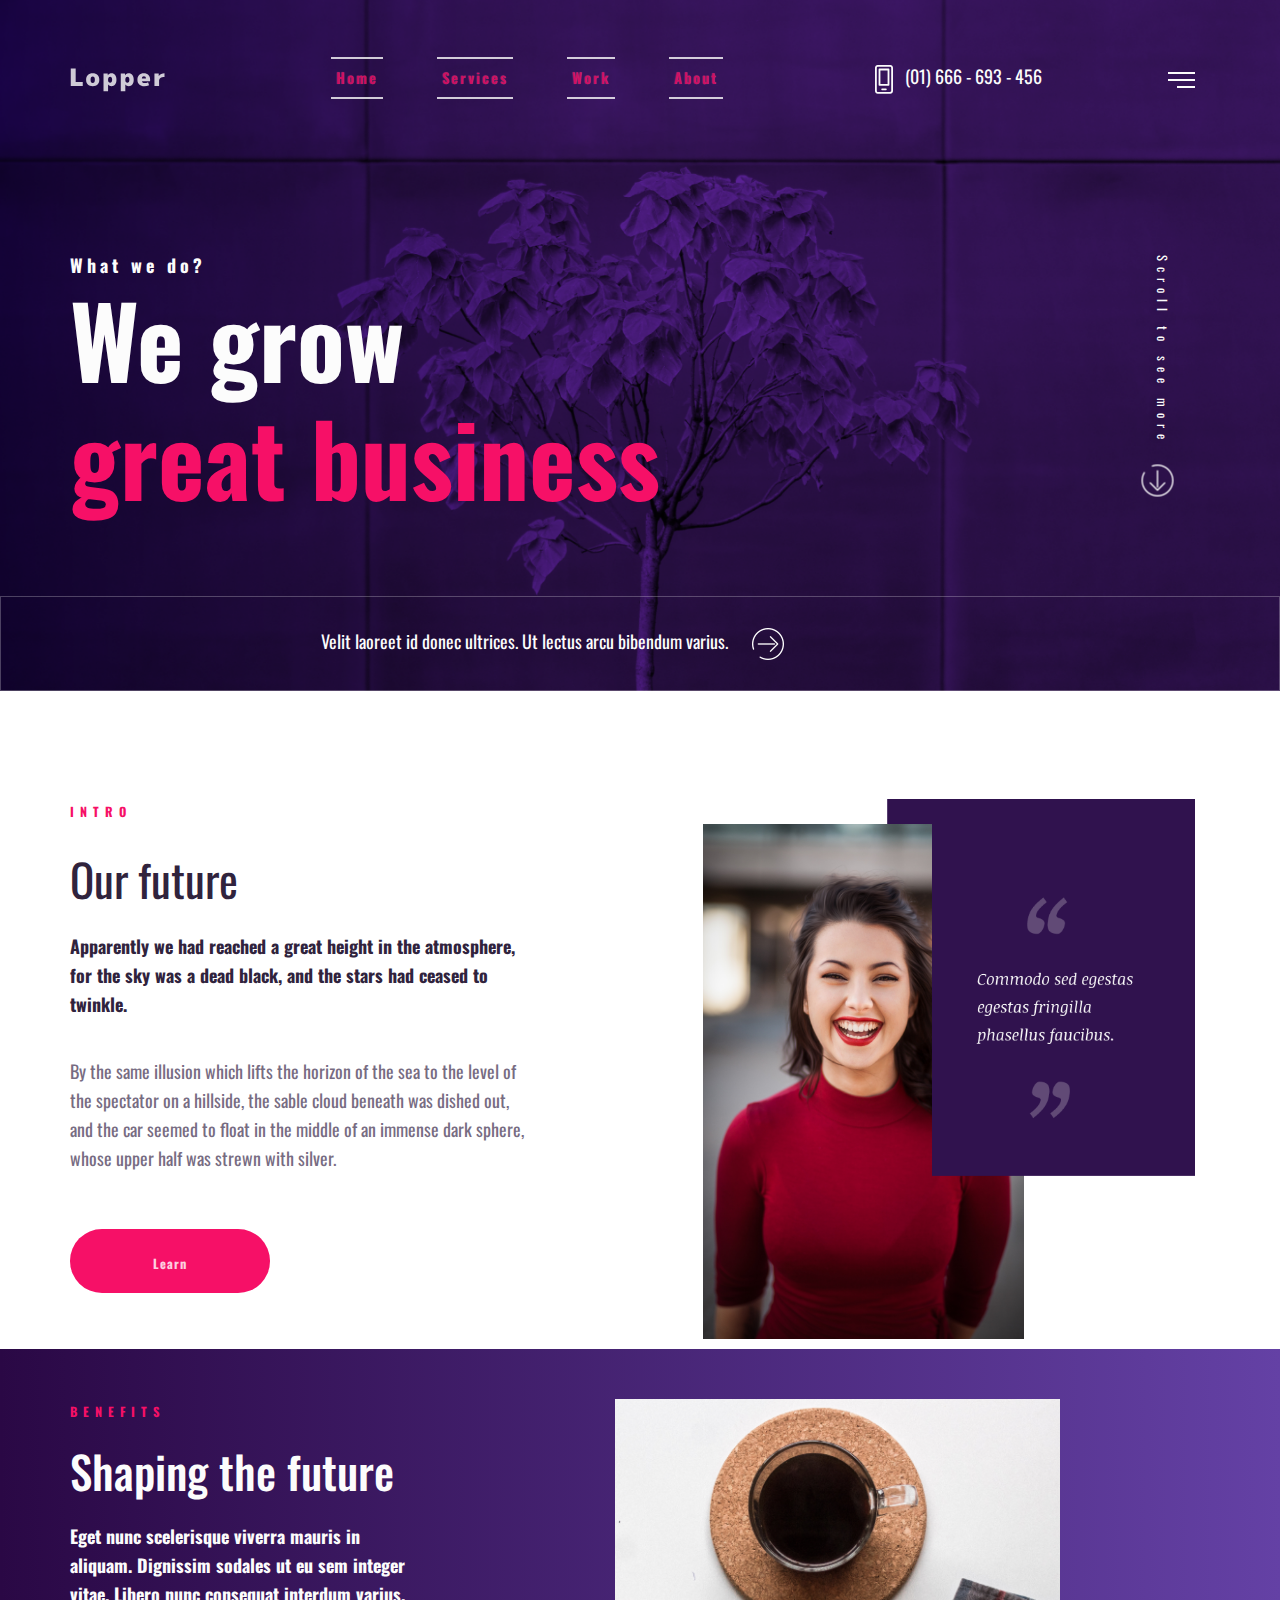
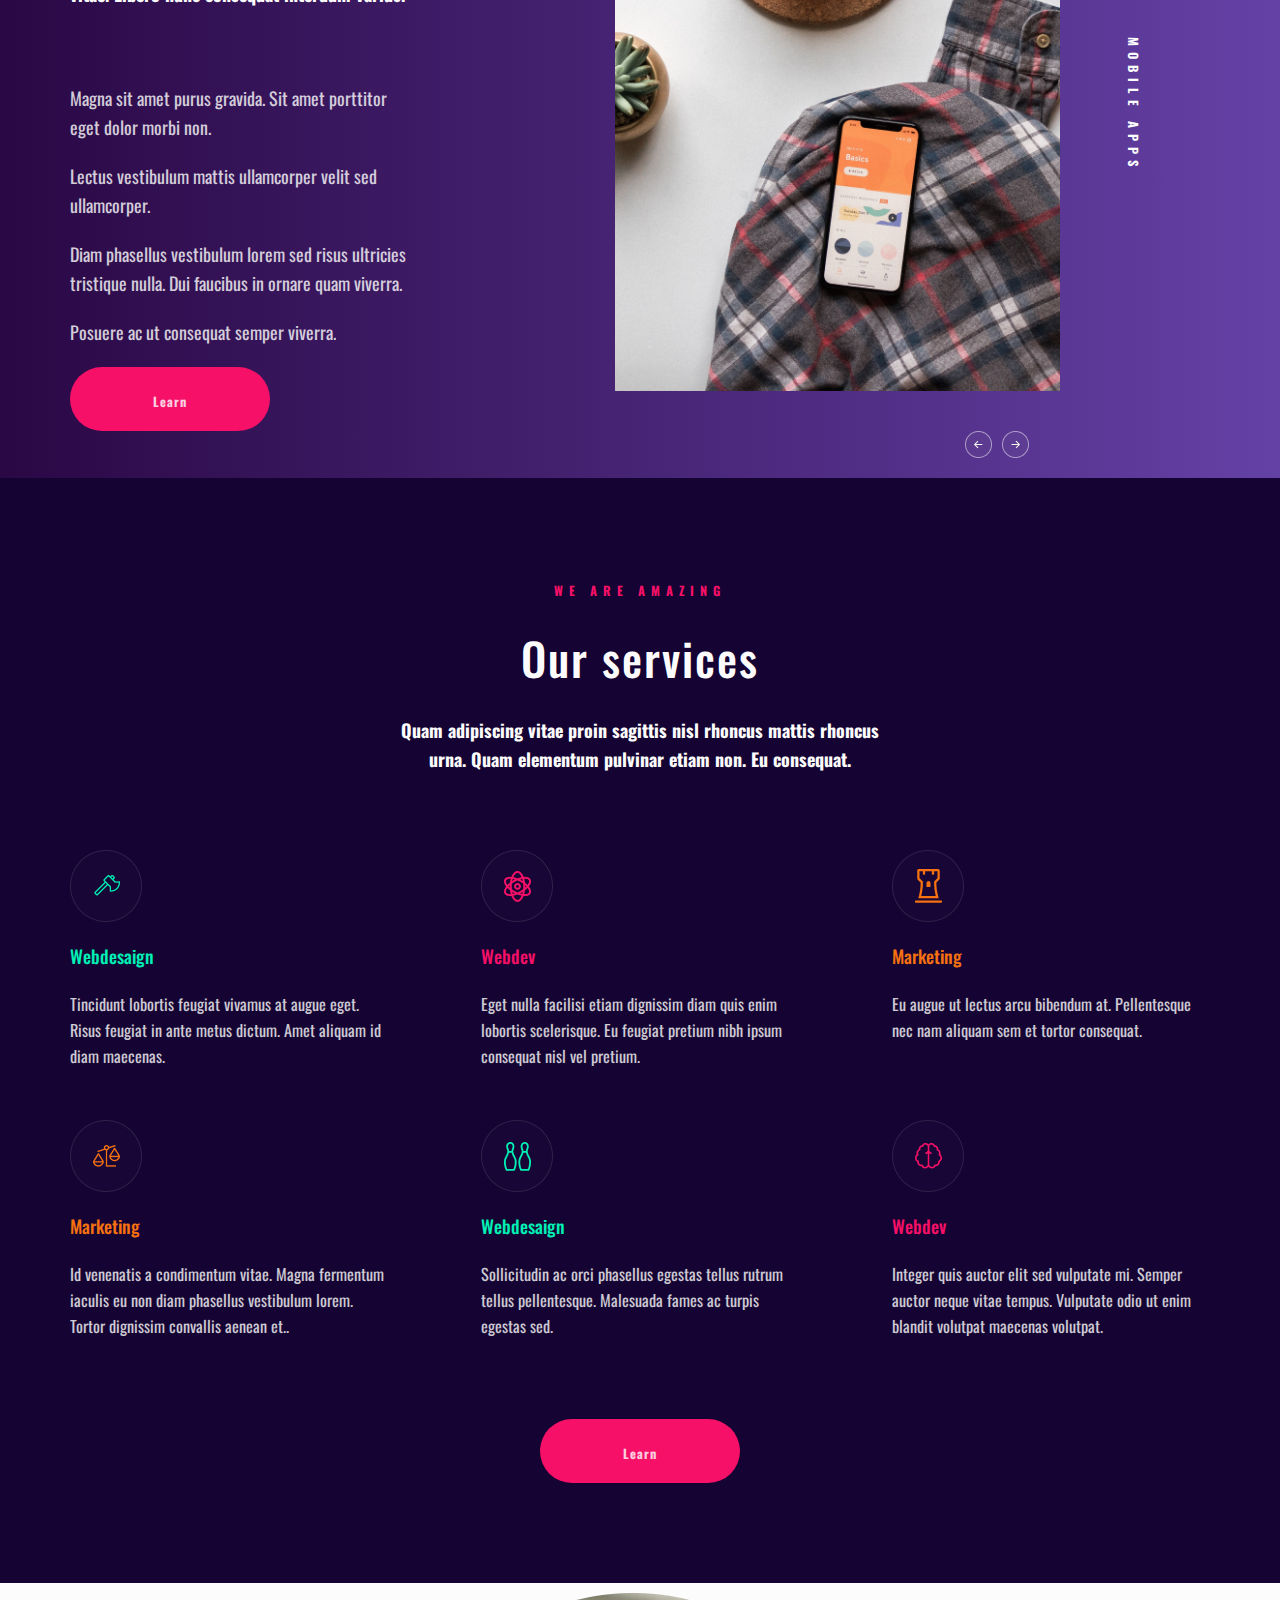
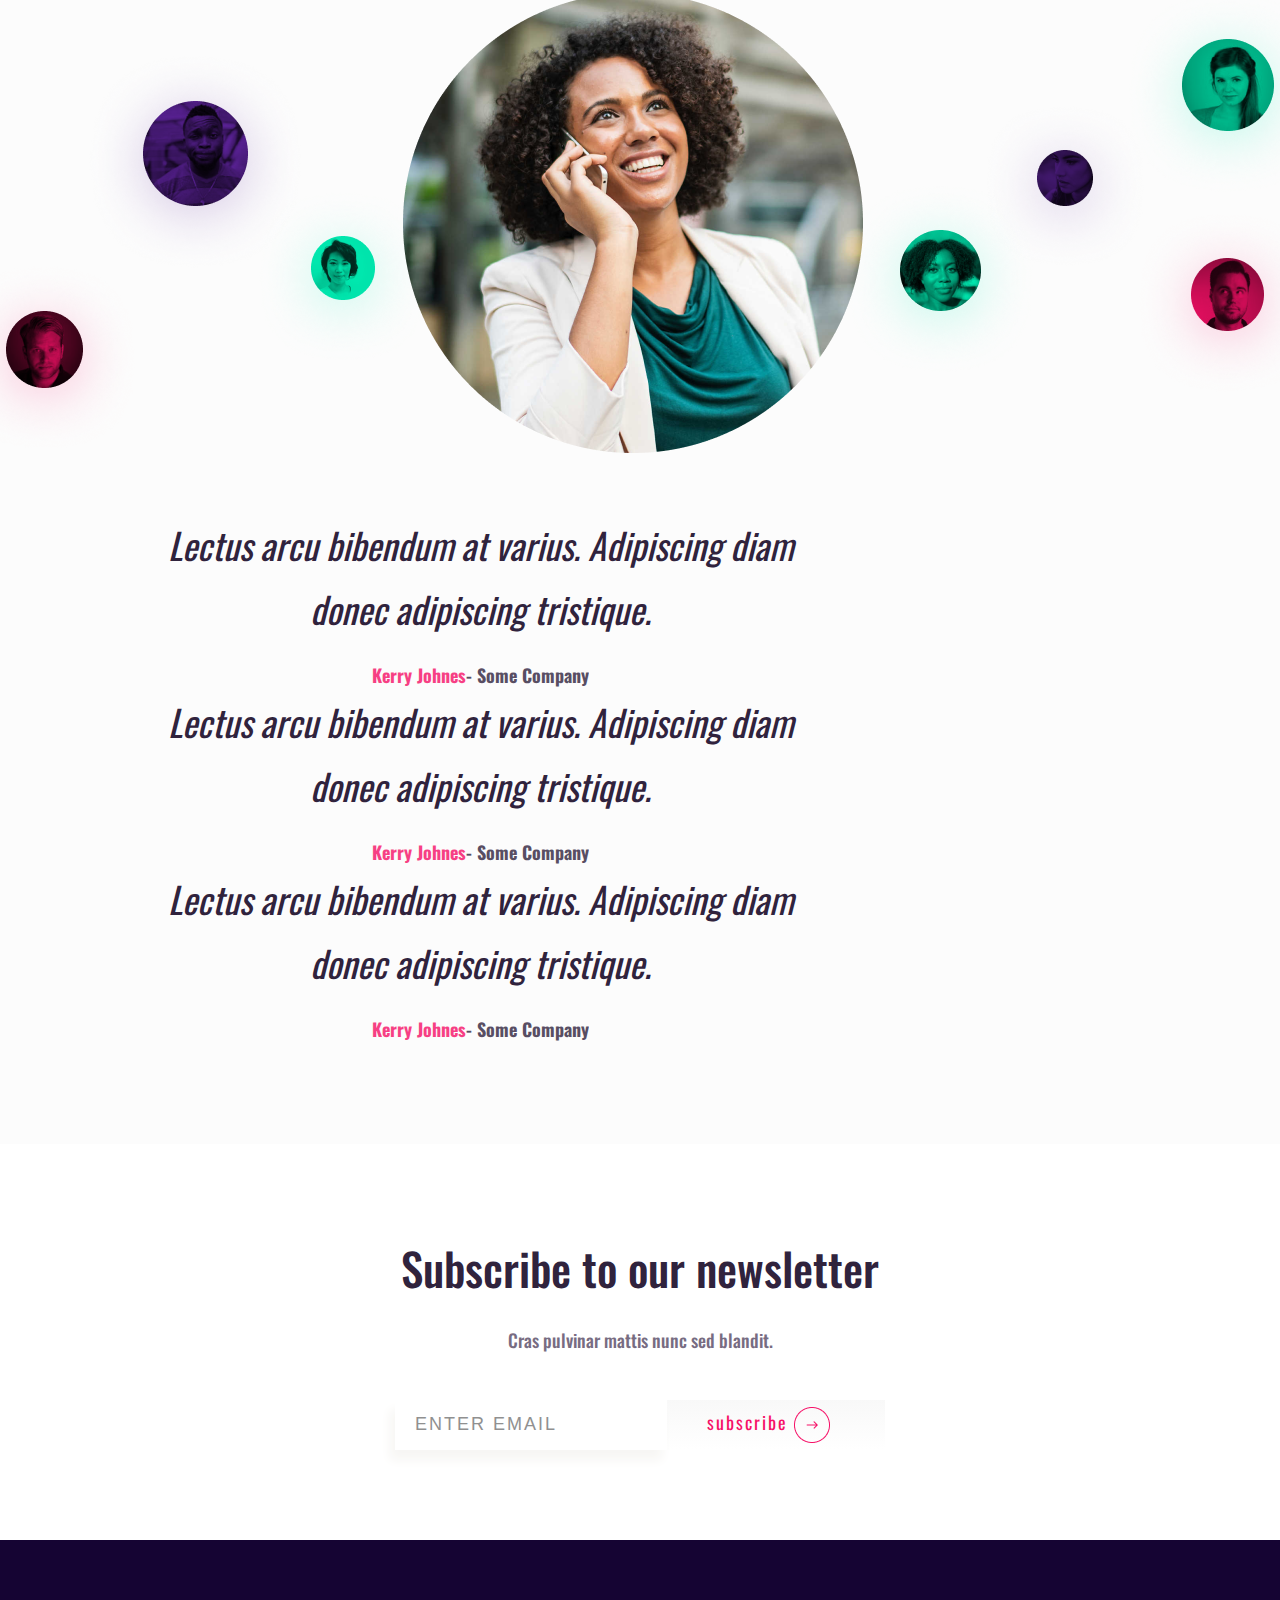
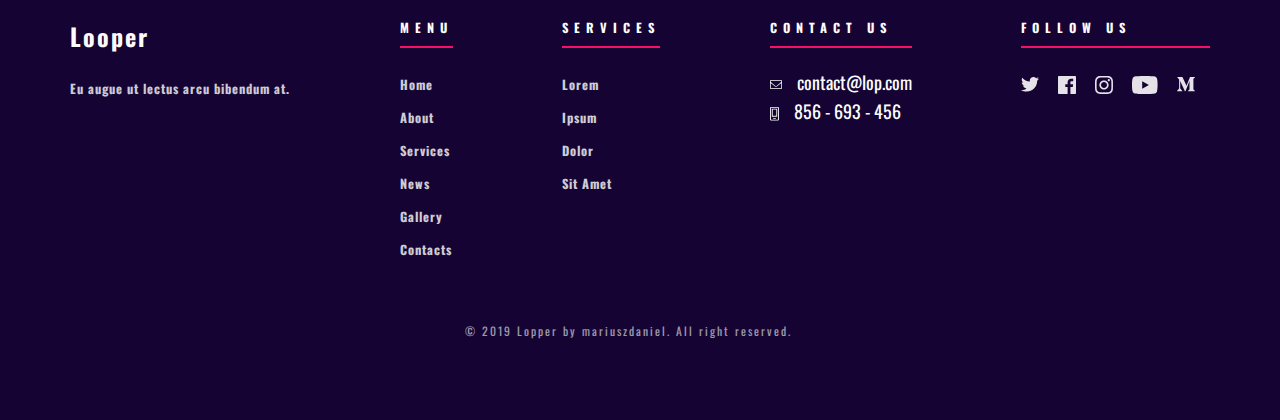
==== index.html @ 2340c67f "upload files" ====
<!DOCTYPE html>
<html lang="en">
<head>
    <meta charset="UTF-8">
    <meta name="viewport" content="width=device-width, initial-scale=1.0">
    <link href="https://fonts.googleapis.com/css?family=Manrope|Oswald:400,500,700&display=swap" rel="stylesheet">
    <link rel="stylesheet" href="css/reset.css">
    <link rel="stylesheet" type="text/css" href="//cdn.jsdelivr.net/npm/slick-carousel@1.8.1/slick/slick.css"/>
    <link rel="stylesheet" href="css/style.css">
    
    <title>Loopper</title>
</head>
<body>
    <header class="header">
        <div class="container">
            <div class="menu">
                <div class="logo">
                   <a href="#"><img src="img/Logo.svg" alt="Logo"></a>
                </div>
                <!-- <div class="menu-nav">
                    <ul>
                        <li><a href="#">Home</a></li>
                        <li><a href="#">Services</a></li>
                        <li><a href="#">work</a></li>
                        <li><a href="#">About</a></li>
                    </ul>
                </div> -->

                <!--############### nav animation -->
                <nav class="cl-effect-18" id="cl-effect-18">
					<a href="#cl-effect-18" data-hover="Desultory">Home</a>
					<a href="#cl-effect-18" data-hover="Sumptuous">Services</a>
					<a href="#cl-effect-18" data-hover="Scintilla">Work</a>
					<a href="#cl-effect-18" data-hover="Propinquity">About</a>
				</nav>
                <div class="tell">
                    <img src="img/tell.svg" alt="tel">
                    (01) 666 - 693 - 456
                </div>
                <!-- ########################### hamburger menu effect -->
                <div class="burger" id="burger-btn">
                    <img onclick="openNav()" src="img/burger.svg" alt="menu">
                </div>


                <div id="myNav" class="overlay">
                    <a href="javascript:void(0)" class="closebtn" onclick="closeNav()">&times;</a>
                    <div class="overlay-content">
                      <a href="#">Home</a>
                      <a href="#">Services</a>
                      <a href="#">Work</a>
                      <a href="#">About</a>
                    </div>
                  </div>

            </div>
            <div class="header-items">
                <div class="header-text">
                    <p>What we  do?</p>
                    <h1>We grow</h1>
                    <h1 class="h2">great business</h1>
                </div>
                <div class="header-scroll-text">
                    <div class="scroll-text">
                        <p>Scroll to see more</p>
                    </div>
                    <div class="arrow-text2">
                        <img src="img/next.png" alt="">
                    </div>
                </div>
            </div>
        </div>
        <div class="header-arrow">
            <div class="arrow-text">Velit laoreet id donec ultrices. Ut lectus arcu bibendum varius.
                 <img src="img/next.png" alt="">
            </div>
        </div>
    </header>
    <section class="our-future">
        <div class="container">
            <div class="our-intro">
                <div class="intro">
                <div class="intro-h1">INTRO</div>
                <div class="intro-future">Our future</div>
                <div class="intro-text">
                    Apparently we had reached a great height in the atmosphere, 
                    for the sky was a dead black, and the stars had ceased to twinkle.
                </div>
                <div class="intro-text2">
                    By the same illusion which lifts the horizon of the sea to the level of the spectator on a hillside, 
                    the sable cloud beneath was dished out, and the car seemed to float in the middle of an immense dark sphere, 
                    whose upper half was strewn with silver.
                </div>
                <div class="intro-btn">
                    <a class="l2 link" href="#" value="Learn more">Learn more</a>
                </div>
            </div>
            <!-- <div class="our-person"> -->
                <div class="person-img">
                    <img src="img/Quote.png" alt="">
                <!-- </div> -->
            </div>
            </div>
            
        </div>
    </section>
    <!--$$$$$$$######### benefits -->
    <section class="benefits">
        <div class="container">
            <div class="benefits-items">
            <div class="ben-item">
                <div class="beenefits-h1">
                    <div class="ben-p">BENEFITS</div>
                    <div class="ben-h1">Shaping the future</div>
                    <div class="ben-h3">Eget nunc scelerisque viverra mauris in aliquam. 
                        Dignissim sodales ut eu sem integer vitae. 
                        Libero nunc consequat interdum varius.</div>
                </div>
                <div class="benefits-text">
                    <ul>
                        <li>Magna sit amet purus gravida. Sit amet porttitor eget dolor morbi non.</li>
                        <li>Lectus vestibulum mattis ullamcorper velit sed ullamcorper.</li>
                        <li>Diam phasellus vestibulum lorem sed risus ultricies tristique nulla. Dui faucibus in ornare quam viverra.</li>
                        <li>Posuere ac ut consequat semper viverra.</li>
                    </ul>
                </div>
                <div class="intro-btn">
                    <a class="l2 link" href="#" value="Learn more">Learn more</a>
                </div>
            </div>
                <div class="benefits-items-img">
                    <div class="ben-img">
                        <img class="mySlides" src="img/ben-img.png" alt="">
                        <img class="mySlides" src="img/ben-img2.jpg" alt="">
                        <img class="mySlides" src="img/ben-img3.jpg" alt="">
                    </div>
                    <div class="ben-img-text">
                        Mobile Apps
                    </div>
                </div>
                
            </div>
            <div class="ben-next-btn">
                    <img class="prev" onclick="plusDivs(-1)" src="img/Left-Arrow.png" alt="">
                    <img class="next" onclick="plusDivs(1)" src="img/Right -Arrow.png" alt="">
                </div>
        </div>
    </section>
    <section class="our-services">
        <div class="container">
            <div class="our-services-items">
                <div class="services-text">
                    <div class="services-text-h1">We are Amazing</div>
                    <div class="services-text-h2">Our services</div>
                    <div class="services-text-h3">Quam adipiscing vitae proin sagittis nisl rhoncus mattis rhoncus urna. 
                        Quam elementum pulvinar etiam non. Eu consequat.
                    </div>
                </div>
                <div class="about-services">

                </div>
            </div>
            <div class="our-services-cards">
                <div class="cards-1">
                    <div class="card1">
                        <img src="img/card-icon1.png" alt="">
                        <h3>Webdesaign</h3>
                        <p>Tincidunt lobortis feugiat vivamus at augue eget. 
                            Risus feugiat in ante metus dictum. 
                            Amet aliquam id diam maecenas.</p>
                    </div>
                    <div class="card2">
                        <img src="img/card-icon2.png" alt="">
                        <h3>Webdev</h3>
                        <p>Eget nulla facilisi etiam dignissim diam quis 
                            enim lobortis scelerisque. Eu feugiat pretium 
                            nibh ipsum consequat nisl vel pretium. </p>
                    </div>
                    <div class="card3">
                        <img src="img/card-icon3.png" alt="">
                        <h3>Marketing</h3>
                        <p>Eu augue ut lectus arcu bibendum at. 
                            Pellentesque nec nam aliquam sem et 
                            tortor consequat. </p>
                    </div>
                </div>
                <div class="cards-1">
                    <div class="card4">
                        <img src="img/card-icon4.png" alt="">
                        <h3>Marketing</h3>
                        <p>Id venenatis a condimentum vitae. 
                            Magna fermentum iaculis eu non diam phasellus 
                            vestibulum lorem. 
                            Tortor dignissim convallis aenean et..</p>
                    </div>
                    <div class="card5">
                        <img src="img/card-icon5.png" alt="">
                        <h3>Webdesaign</h3>
                        <p>Sollicitudin ac orci phasellus egestas tellus 
                            rutrum tellus pellentesque. 
                            Malesuada fames ac turpis egestas sed. </p>
                    </div>
                    <div class="card6">
                        <img src="img/card-icon6.png" alt="">
                        <h3>Webdev</h3>
                        <p>Integer quis auctor elit sed vulputate mi. 
                            Semper auctor neque vitae tempus. Vulputate odio ut enim 
                            blandit volutpat maecenas volutpat.</p>
                    </div>
                </div>
                <div class="card-btn">
                   <div class="intro-btn ">
                        <a class="l2 link" href="#" value="Learn more">Learn more</a>
                    </div> 
                </div>
                
            </div>
        </div>
    </section>
    <section class="lectus">
        <div class="container">
            <div class="lectus-img">
                <img src="img/lectus-img.png" alt="">
            </div>
            <div class="lectus-text-slider">
                <!-- <div class="lectus-prev">
                    <img src="img/lectus-Left.png" alt="">
                </div> -->
                <div class="lectus-slider">
                        <div class="lectus-text">
                            <h3>Lectus arcu bibendum at varius. 
                                Adipiscing diam donec adipiscing tristique.
                            </h3>
                            <p><span>Kerry Johnes</span>- Some Company</p>
                        </div>
                        <div class="lectus-text">
                            <h3>Lectus arcu bibendum at varius. 
                                Adipiscing diam donec adipiscing tristique.
                            </h3>
                            <p><span>Kerry Johnes</span>- Some Company</p>
                        </div>
                        <div class="lectus-text">
                            <h3>Lectus arcu bibendum at varius. 
                                Adipiscing diam donec adipiscing tristique.
                            </h3>
                            <p><span>Kerry Johnes</span>- Some Company</p>
                        </div>
                </div>
                
                <!-- <div class="lectus-next">
                    <img src="img/lectus-Right.png" alt="">
                </div> -->
                
            </div>
        </div>
    </section>

    <section class="subscribe">
        <div class="container">
            <div class="sub">
                <h3>Subscribe to our newsletter</h3>
                <p>Cras pulvinar mattis nunc sed blandit.</p>
                <div class="sub-input">
                    <input type="email" name="ENTER EMAIL" placeholder="ENTER EMAIL">
                    <div class="sub-input-btn">
                        subscribe
                        <img src="img/lectus-Right.png" alt="">
                    </div>
                </div>
                
            </div>
        </div>
    </section>
    <footer class="footer">
        <div class="container">
            <div class="footer-items">
                <div class="f-loop">
                    <h2>Looper</h2>
                    <p>Eu augue ut lectus arcu bibendum at.</p>
                </div>
                <div class="f-menu">
                    <h3>MENU</h3>
                    <ul>
                        <li><a href="#">Home</a></li>
                        <li><a href="#">About</a></li>
                        <li><a href="#">Services</a></li>
                        <li><a href="#">News</a></li>
                        <li><a href="#">Gallery</a></li>
                        <li><a href="#">Contacts</a></li>
                    </ul>
                </div>
                <div class="f-serv">
                    <h3>SERVICES</h3>
                    <ul>
                        <li><a href="#">Lorem</a></li>
                        <li><a href="#">Ipsum</a></li>
                        <li><a href="#">Dolor</a></li>
                        <li><a href="#">Sit Amet</a></li>
                    </ul>
                </div>
                <div class="f-cont">
                    <h3>CONTACT US</h3>
                    <ul>
                        <li><img src="img/Vector-masage.svg" alt="">contact@lop.com</li>
                        <li><img src="img/Vector-tell.svg" alt="">856 - 693 - 456</li>
                    </ul>
                </div>
                <div class="f-follow">
                    <div class="social-media">
                        <h3>FOLLOW US</h3>
                        <img src="img/tweet.svg" alt="">
                        <img src="img/fb.svg" alt="">
                        <img src="img/instagram.svg" alt="">
                        <img src="img/youtube.svg" alt="">
                        <img src="img/Vector-M.svg" alt="">
                    </div>
                </div>
            </div>
            <div class="copy">
                © 2019 Lopper by mariuszdaniel. All right reserved.
            </div>
        </div>
    </footer>

    <script src="https://code.jquery.com/jquery-3.4.1.min.js"></script>
    <script type="text/javascript" src="//cdn.jsdelivr.net/npm/slick-carousel@1.8.1/slick/slick.min.js"></script>
    <!-- <script src="js/slick.min.js"></script> -->
    <script src="js/main.js"></script>
</body>
</html>
---- css/style.css ----
*{
    margin: 0;
    padding: 0;
    box-sizing: border-box;
}

body {
    font-family: 'Oswald', sans-serif;
    font-style: normal;
    font-weight: normal;
    font-size: 18px;
    line-height: 29px;
    color: #FCFCFC;
}

.header {
    background-image: url(../img/header-bg.png);
    background-repeat: no-repeat;
    background-position: center;
    overflow: hidden;
    width: 100%;
    background-size: cover;
}

.container {
    max-width: 1170px;
    margin: 0 auto;
    padding: 0 15px;
}

.menu {
    display: flex;
    justify-content: space-between;
    padding: 32px 0 41px;
    margin-top: 15px;
    align-items: center;
}
/* .menu-nav ul{
    display: flex;
}

.menu-nav li{
    padding: 8px 16px;
    margin-left: 50px;
    font-weight: 800;
    letter-spacing: 2px;
    font-size: 14.4px;
    transition:  all 0.7s;
    background-color: #F61067;
    
}
.menu-nav li:hover {
    border-bottom: 1px solid #FCFCFC;
} */


/* #################### nav a animatione */




nav a {
	position: relative;
	display: inline-block;
	margin: 15px 25px;
	letter-spacing: 2px;
	font-weight: 800;
	text-shadow: 0 0 1px rgba(255,255,255,0.3);
	font-size: 14.4px;
}

/* arrow next  */
.arrow-text img {
    position: relative;
    animation: mymove 1.5s infinite ease-in;
    /* animation-timing-function: ease; */
}
@keyframes mymove {
    from {left: 0px;}
    to {left: 30px;}
  }
  .arrow-text2 img {
    position: relative;
    animation: mymove2 1.5s infinite ease-in;
    /* animation-timing-function: ease; */
}
@keyframes mymove2 {
    from {left: 0px;}
    to {left: 30px;}
  }




.cl-effect-18 {
	position: relative;
	z-index: 1;
}

.cl-effect-18 a {
	padding: 0 5px;
	color: #F61067;
	font-weight: 800;
	-webkit-transition: color 0.3s;
	-moz-transition: color 0.3s;
	transition: color 0.3s;
}

.cl-effect-18 a::before,
.cl-effect-18 a::after {
	position: absolute;
	width: 100%;
	left: 0;
	top: 50%;
	height: 2px;
	margin-top: -1px;
	background: #FCFCFC;
	content: '';
	z-index: -1;
	-webkit-transition: -webkit-transform 0.3s, opacity 0.3s;
	-moz-transition: -moz-transform 0.3s, opacity 0.3s;
	transition: transform 0.3s, opacity 0.3s;
	pointer-events: none;
}

.cl-effect-18 a::before {
	-webkit-transform: translateY(-20px);
	-moz-transform: translateY(-20px);
	transform: translateY(-20px);
}

.cl-effect-18 a::after {
	-webkit-transform: translateY(20px);
	-moz-transform: translateY(20px);
	transform: translateY(20px);
}

.cl-effect-18 a:hover,
.cl-effect-18 a:focus {
	color: #fff;
}

.cl-effect-18 a:hover::before,
.cl-effect-18 a:hover::after,
.cl-effect-18 a:focus::before,
.cl-effect-18 a:focus::after {
	opacity: 0.7;
}

.cl-effect-18 a:hover::before,
.cl-effect-18 a:focus::before {
	-webkit-transform: rotate(45deg);
	-moz-transform: rotate(45deg);
	transform: rotate(45deg);
}

.cl-effect-18 a:hover::after,
.cl-effect-18 a:focus::after {
	-webkit-transform: rotate(-45deg);
	-moz-transform: rotate(-45deg);
	transform: rotate(-45deg);
}

/* hamburger menu animatione */


.overlay {
    height: 0%;
    width: 100%;
    position: fixed;
    z-index: 2;
    top: 0;
    left: 0;
    background-color: rgb(0,0,0);
    background-color: rgba(0, 0, 0, 0.5);
    overflow-y: hidden;
    transition: 0.5s;
  }
  
  .overlay-content {
    position: relative;
    top: 25%;
    width: 50%;
    text-align: center;
    margin: 30px auto;
  }
  
  .overlay a {
    padding: 8px;
    margin-bottom: 10px;
    text-decoration: none;
    font-size: 36px;
    color: #F61067;
    display: block;
    transition: 0.3s;
  }
  
  .overlay a:hover, .overlay a:focus {
    color: #f1f1f1;
    transform: translateY(-10px) scale(1.2);
    
  }
  
  .overlay .closebtn {
    position: absolute;
    top: 20px;
    right: 45px;
    font-size: 60px;
  }
  
  @media screen and (max-height: 450px) {
    .overlay {overflow-y: auto;}
    .overlay a {font-size: 20px}
    .overlay .closebtn {
    font-size: 40px;
    top: 15px;
    right: 35px;
    }
  }








.tell img {
    padding-right: 8px;
}

.burger {
    cursor: pointer;
}

.header-items {
    margin-top: 100px;
    display: flex;
    justify-content: space-between;
}

.header-text p {
    font-weight: 800;
    letter-spacing: 4px;
    line-height: 30px;
}
.header-text h1 {
    font-weight: 900;
    font-size: 99px;
    line-height: 118px;
}
.h2 {
    color: #F61067;
}
.header-scroll-text {
    display: flex;
    transform: rotate(90deg);
    margin-right: 40px;
}

.scroll-text {
    padding-right: 20px;
}
.scroll-text p {
    font-size: 12.6px;
    line-height: 26px;
    letter-spacing: 6px;
    text-shadow: 0px 4px 4px rgba(0, 0, 0, 0.25);
}

.header-arrow {
    margin-top: 80px;
    border: 1px solid rgba(255, 255, 255, 0.25);
    /* max-width: 100vh; */
}
.arrow-text {
    padding: 30px 0 30px;
    margin-left: 25%;
    align-items: center;
}

.arrow-text img {
    padding-left: 20px;
}

.our-future {
    max-width: 100%;
    /* height: 100vh; */
    margin-top: 108px;
}
.intro-h1 {
    font-weight: 800;
    font-size: 12.6px;
    line-height: 26px;
    letter-spacing: 6px;
    color: #f61067;
    margin-bottom: 20px;
}

.intro-future {
    font-size: 45px;
    line-height: 67px;
    color: #30233d;
    margin-bottom: 20px;
}
.intro-text {
    max-width: 460px;
    font-weight: 800;
    color: #30233d;
    margin-bottom: 38px;
}

.intro-text2 {
    color: #776c82;
    max-width: 460px;
    margin-bottom: 56px;
}

.intro-btn {
    text-align: center;
    width: 200px;
    font-size: 13.5px;
    line-height: 20px;
    align-items: center;
    letter-spacing: 2px;
    color: #FCFCFC;
    padding: 15px 35px;
    background-color: #F61067;
    border-radius: 36px;
    cursor: pointer;
    transition: all 0.8s;
    
}

/* button animation */

.link{

    transition: all 0.3s ease-in-out;
    display:inline-block;
    width:100px;
    height:30px;
    line-height:40px;
    position:relative;
    overflow:hidden;
    align-items: center;
    align-items: center;
  }

.l2:before{
  
    transition: all 0.3s ease-in-out;  
    content: attr(value);
    display:block;
    height:40px;
    margin-top:-40px;
   
  }
  
  .l2:after{
    transition: all 0.3s ease-in-out;  
    content: attr(value);
      height:40px;
     margin-top:0px; 
  }
  
  .l2:hover:after{
    margin-top:40px;  
  }
  .l2:hover:before{
    margin-top:0px;
  }

.our-intro {
    display: flex;
    justify-content: space-between;
    
}

.person-img img {
   max-height: 30em;
}

/* ###################benefits */

.benefits {
    max-width: 100%;
    background: #6441A5;
    background: -webkit-linear-gradient(to right, #2a0845, #6441A5);
    background: linear-gradient(to right, #2a0845, #6441A5);
    mix-blend-mode: normal;
    margin-top: 10px;
    padding-bottom: 20px;
}

.benefits-items {
    /* padding: 100px; */
    padding-top: 50px;
    display: flex;
    justify-content: space-between;
    flex-wrap: wrap;
}


.ben-p{
    font-weight: 800;
    font-size: 12.6px;
    line-height: 26px;
    letter-spacing: 6px;
    color: #F61067;
    margin-bottom: 12px;
}

.ben-h1 {
    font-weight: 500;
    font-size: 45px;
    line-height: 67px;
    margin-bottom: 18px;
}

.ben-h3 {
    max-width: 350px;
    font-weight: 800;
    margin-bottom: 75px;
}


.benefits-text {
    max-width: 460px;
}
.benefits-text li{
    max-width: 350px;
    opacity: 0.8;
    margin-bottom: 20px;
    
}

.benefits-items-img {
    display: flex;
}


.ben-img img {
    max-width: 460px;
    max-height: 612px;
    
}

.ben-img-text {
    font-size: 12.6px;
    font-weight: 800;
    letter-spacing: 6px;
    transform: rotate(90deg);
    position: relative;
    height: 10px;
    margin-top: 300px;
    text-transform: uppercase;
}

.ben-next-btn {
    display: flex;
    justify-content: flex-end;
    margin-right: 15%;
}

.ben-next-btn img {
    padding-right: 10px;
    cursor: pointer;
}

.prev:hover {
        position: relative;
        animation: mymove 1.5s infinite ease-in;
    }
    @keyframes mymove {
        from {right: 0px;}
        to {right: 30px;}
      
}

.next:hover {
    position: relative;
    animation: mymove2 1.5s infinite ease-in;
}
@keyframes mymove2 {
    from {left: 0px;}
    to {left: 30px;}
  
}

.our-services  {
    max-width: 100%;
    background-color: #150433;
}

.our-services-items {
    padding-top: 100px;
}

.services-text {
    max-width: 600px;
    margin: 0 auto;
    text-align: center;
}
.services-text-h1 {
    font-weight: 800;
    font-size: 12.6px;
    line-height: 26px;
    letter-spacing: 6px;
    text-transform: uppercase;
    color: #f61067;
    margin-bottom: 20px;
}

.services-text-h2 {
    font-weight: 500;
    letter-spacing: 2px;
    font-size: 45px;
    line-height: 67px;
}

.services-text-h3 {
    font-weight: 800;
    width: 500px;
    margin: 25px auto;
}

.cards-1 {
    display: flex;
    justify-content: space-between;
    padding-top: 51px;
}

.card1 h3 {
    font-weight: 500;
    color: #00f0b5;
    margin: 20px 0;
}

.card1 p {
    font-size: 16.2px;
    line-height: 26px;
    max-width: 318px;
    opacity: 0.8;
}

.card2 h3 {
    font-weight: 500;
    color: #f61067;
    margin: 20px 0;
}

.card2 p {
    font-size: 16.2px;
    line-height: 26px;
    max-width: 318px;
    opacity: 0.8;
}

.card3 h3 {
    font-weight: 500;
    color: #f67110;
    margin: 20px 0;
}

.card3 p {
    font-size: 16.2px;
    line-height: 26px;
    max-width: 318px;
    opacity: 0.8;
}
.card4 h3 {
    font-weight: 500;
    color: #f67110;
    margin: 20px 0;
}

.card4 p {
    font-size: 16.2px;
    line-height: 26px;
    max-width: 318px;
    opacity: 0.8;
}

.card5 h3 {
    font-weight: 500;
    color: #00f0b5;
    margin: 20px 0;
}

.card5 p {
    font-size: 16.2px;
    line-height: 26px;
    max-width: 318px;
    opacity: 0.8;
}

.card6 h3 {
    font-weight: 500;
    color: #f61067;
    margin: 20px 0;
}

.card6 p {
    font-size: 16.2px;
    line-height: 26px;
    max-width: 318px;
    opacity: 0.8;
}

.card-btn {
    margin: 80px auto 0;
    max-width: 200px;
    padding-bottom: 100px;
}

/* lectus ################ */


.lectus {
    background-color: #FCFCFC;
    background-image: url(../img/Faces.png);
    background-repeat: no-repeat;
    background-position: center top;
    background-size: auto;
}

.lectus-img img {
    display: block;
    margin: 0 auto;
    padding-top: 10px;
}

.lectus-text-slider {
    align-items: center;
    display: flex;
    justify-content: space-between;
    margin-top: 60px;
    text-align: center;
    min-width: 0;
    padding-bottom: 100px;
}

.lectus-text h3{
    max-width: 700px;
    font-style: italic;
    font-size: 36px;
    line-height: 64px;
    color: #30233d;
    margin: 0 auto;
}

.lectus-text p {
    
    font-weight: 800;
    padding-top: 20px;
    color: #30233d;
    opacity: 0.8;
}

.lectus-text p span{
    color: #F61067;
}

/* slider lectus/ */

.lectus-slider {
    min-width: 0;
    position: relative;
    padding: 0px 60px;
}

.slick-list {
    overflow: hidden;
}

.slick-track {
    display: flex;
}

.lectus-slider .slick-arrow {
    position: absolute;
    top: 50%;
    z-index: 10;
    font-size: 0;
    width: 36px;
    height: 36px;
    border: none;
}

.lectus-slider .slick-arrow.slick-prev{
    left: 0;
    background: url(../img/lectus-Left.png) 0 0 / 100% no-repeat;
    z-index: 11;
}
.lectus-slider .slick-arrow.slick-next{
    right: 0;
    background: url(../img/lectus-Right.png) 0 0 / 100% no-repeat;
}

.lectus-slider .slick-arrow.slick-active {
    box-shadow: 1px  rgba(0, 0, 0, 0.5);
}

.sub {
    max-width: 620px;
    text-align: center;
    margin: 45px auto;
    padding: 45px 0;
}

.sub h3 {
    font-weight: 500;
    font-size: 45px;
    line-height: 67px;
    color: #30233d;
    margin-bottom: 25px;
}

.sub p {
    color: #776c82;
    font-weight: 500;
    margin-bottom: 45px;
}

.sub-input {
    display: flex;
    justify-content: center;
}

.sub-input input {
    border: none;
    padding: 0 20px;
    box-shadow: -5px 10px 10px rgb(246,245,242);
    letter-spacing: 2px;
    opacity: 0.8;
}

.sub-input-btn {
    color: #F61067;
    padding: 7px 40px;
    background: linear-gradient(180deg, rgba(242, 242, 242, 0.5) 0%, rgba(255, 255, 255, 0) 100%);
    letter-spacing: 2px;
    cursor: pointer;
    transition: all 0.5s;
}

.sub-input-btn:hover {
    box-shadow: -5px 10px 10px rgb(246,245,242);
}

.footer {
    background-color: #150433;
    padding: 25px 0;
}

.footer-items {
    display: flex;
    justify-content: space-between;
    padding: 50px 0 0 0;
}
.footer-items li img, img{
    padding-right: 15px;
}

.footer-items h3 {
    font-weight: 800;
    font-size: 12.6px;
    line-height: 26px;
    letter-spacing: 6px;
    border-bottom: 2px solid #f61067;
    margin-bottom: 20px;
    padding-bottom: 5px;
}
.footer-items h2 {
    font-weight: 900;
    font-size: 24px;
    line-height: 43px;
    letter-spacing: 2px;
    padding-bottom: 15px;
}

.footer-items p, a {
    font-weight: bold;
    font-size: 12.6px;
    letter-spacing: 1px;
    line-height: 32px;
    opacity: 0.8;

}

.copy {
    max-width: 350px;
    font-size: 11.7px;
    opacity: 0.6;
    margin: 50px auto;
    letter-spacing: 2px;
}
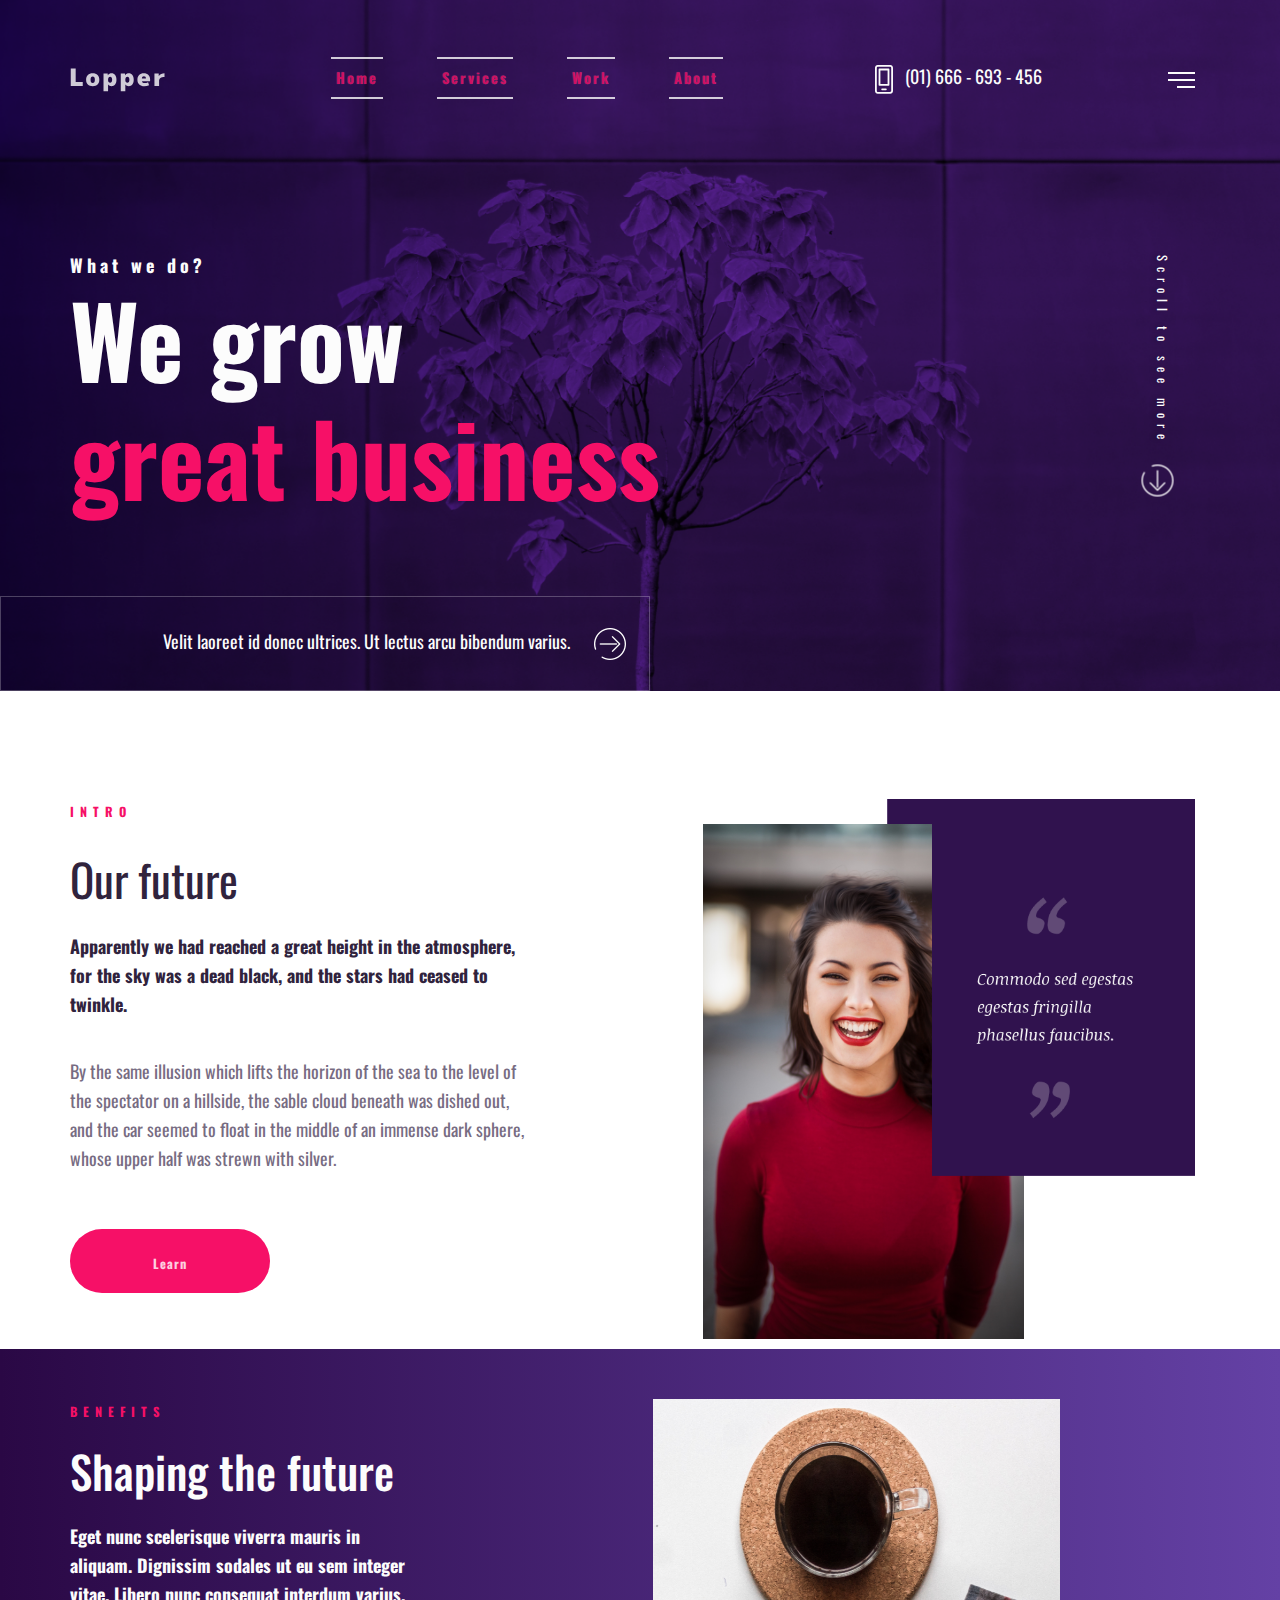
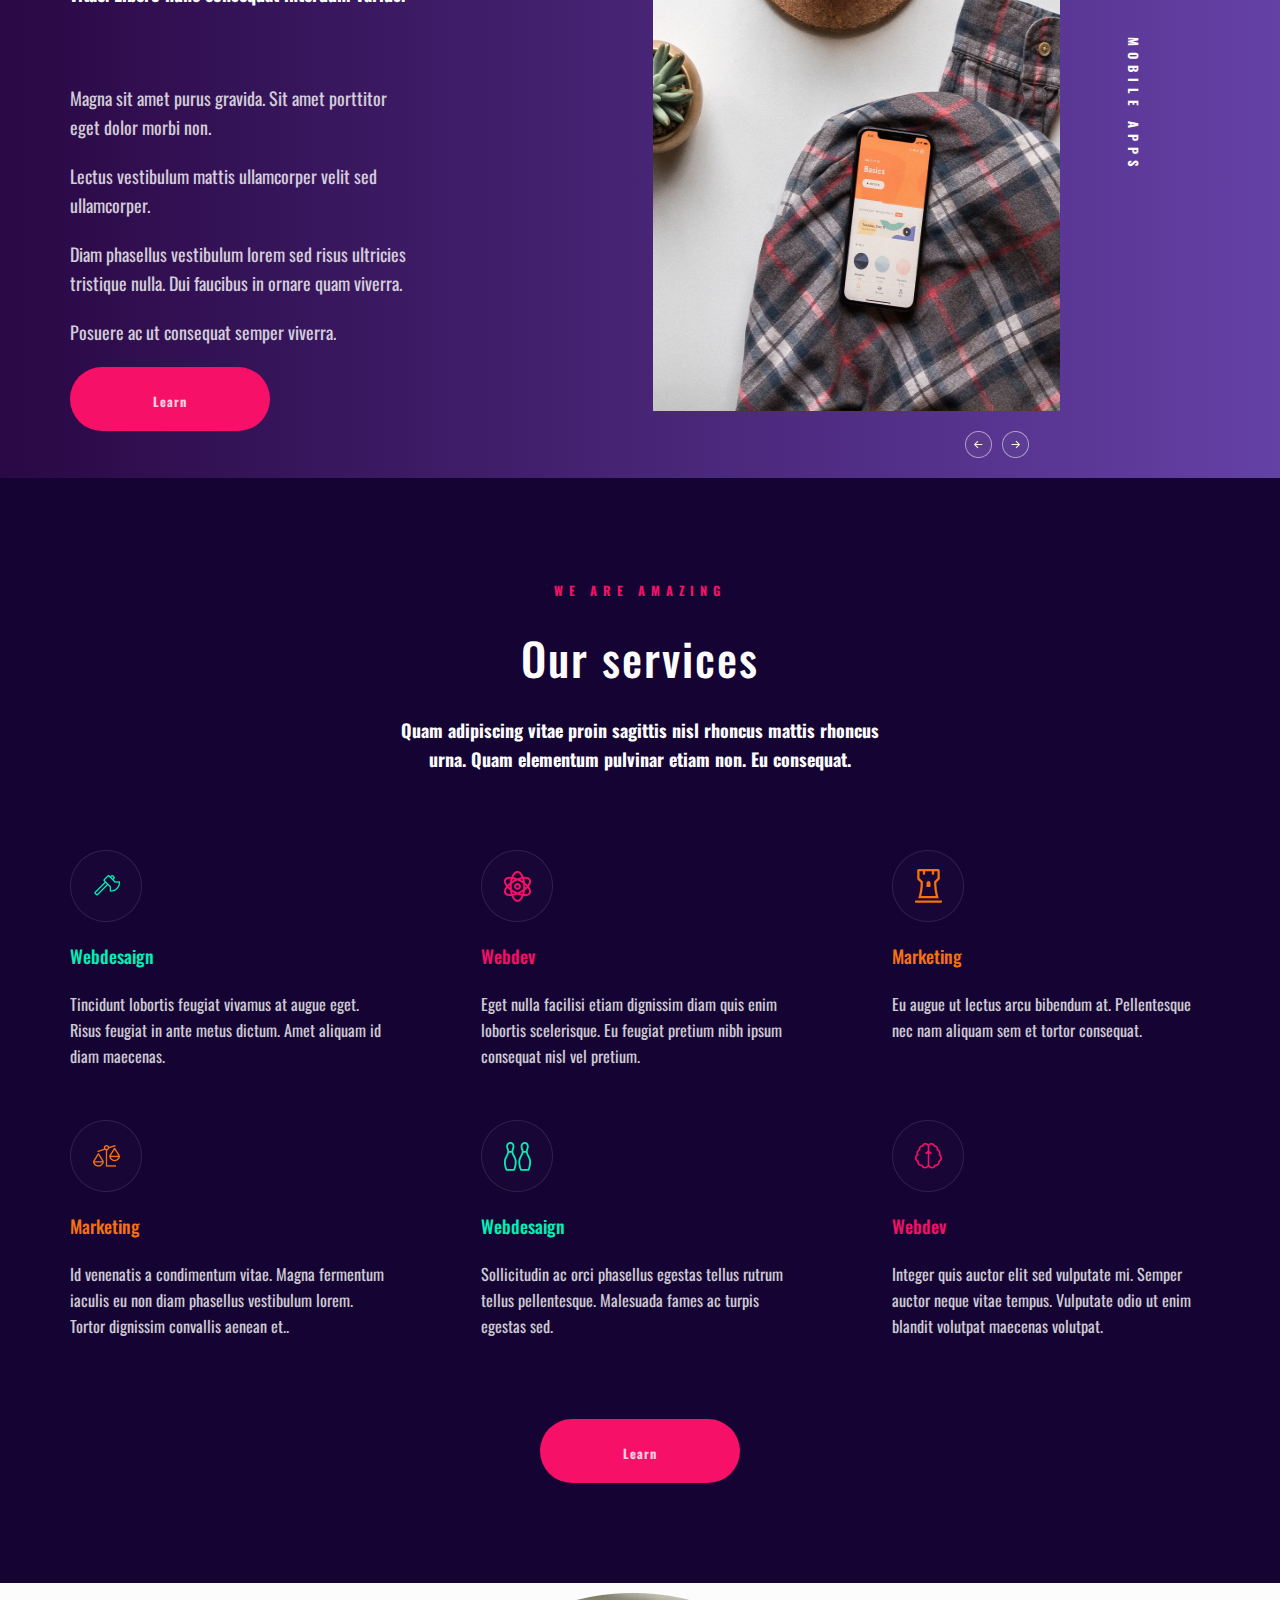
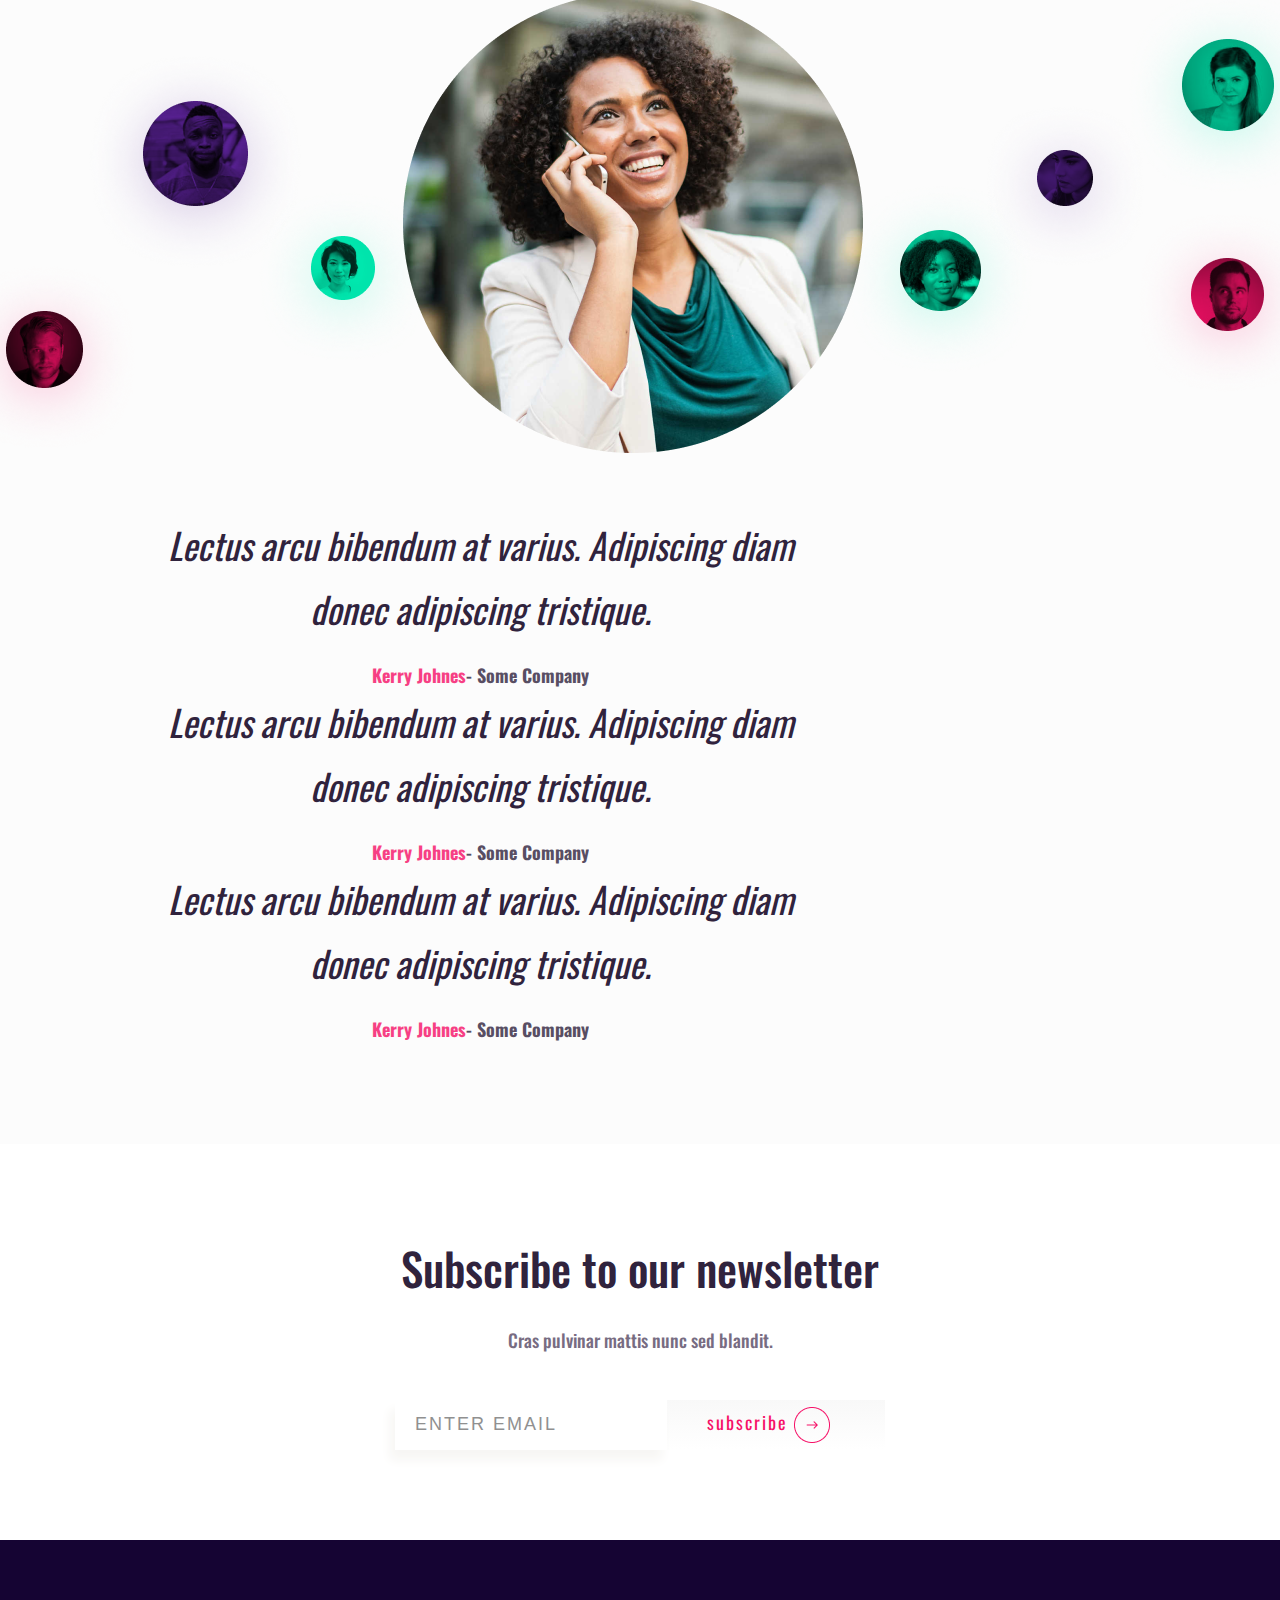
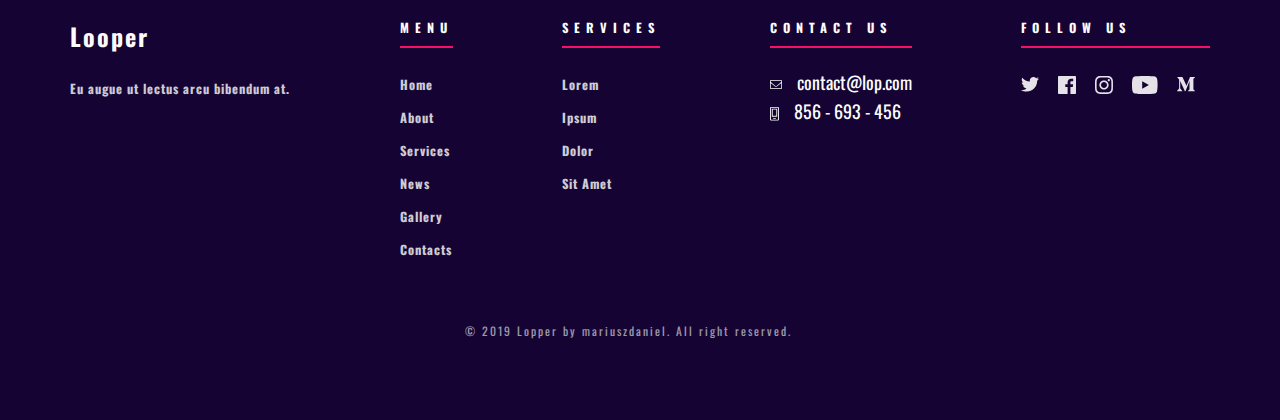
==== commit f958d60d: "Update index.html" ====
--- a/index.html
+++ b/index.html
@@ -17,17 +17,10 @@
                 <div class="logo">
                    <a href="#"><img src="img/Logo.svg" alt="Logo"></a>
                 </div>
-                <!-- <div class="menu-nav">
-                    <ul>
-                        <li><a href="#">Home</a></li>
-                        <li><a href="#">Services</a></li>
-                        <li><a href="#">work</a></li>
-                        <li><a href="#">About</a></li>
-                    </ul>
-                </div> -->
+                
 
                 <!--############### nav animation -->
-                <nav class="cl-effect-18" id="cl-effect-18">
+                <nav class="cl-effect-18 nav-menu" id="cl-effect-18">
 					<a href="#cl-effect-18" data-hover="Desultory">Home</a>
 					<a href="#cl-effect-18" data-hover="Sumptuous">Services</a>
 					<a href="#cl-effect-18" data-hover="Scintilla">Work</a>
@@ -76,34 +69,36 @@
             </div>
         </div>
     </header>
+    <!-- ###our -future section -->
+
     <section class="our-future">
         <div class="container">
             <div class="our-intro">
                 <div class="intro">
-                <div class="intro-h1">INTRO</div>
-                <div class="intro-future">Our future</div>
-                <div class="intro-text">
-                    Apparently we had reached a great height in the atmosphere, 
-                    for the sky was a dead black, and the stars had ceased to twinkle.
-                </div>
-                <div class="intro-text2">
-                    By the same illusion which lifts the horizon of the sea to the level of the spectator on a hillside, 
-                    the sable cloud beneath was dished out, and the car seemed to float in the middle of an immense dark sphere, 
-                    whose upper half was strewn with silver.
-                </div>
-                <div class="intro-btn">
-                    <a class="l2 link" href="#" value="Learn more">Learn more</a>
-                </div>
+                    <div class="intro-h1">INTRO</div>
+                    <div class="intro-future">Our future</div>
+                    <div class="intro-text">
+                        Apparently we had reached a great height in the atmosphere, 
+                        for the sky was a dead black, and the stars had ceased to twinkle.
+                    </div>
+                    <div class="intro-text2">
+                        By the same illusion which lifts the horizon of the sea to the level of the spectator on a hillside, 
+                        the sable cloud beneath was dished out, and the car seemed to float in the middle of an immense dark sphere, 
+                        whose upper half was strewn with silver.
+                    </div>
+                    <div class="intro-btn">
+                        <a class="l2 link" href="#" value="Learn more">Learn more</a>
+                    </div>
             </div>
             <!-- <div class="our-person"> -->
                 <div class="person-img">
                     <img src="img/Quote.png" alt="">
                 <!-- </div> -->
-            </div>
-            </div>
-            
-        </div>
-    </section>
+                </div>
+            </div>
+        </div>
+    </section>
+
     <!--$$$$$$$######### benefits -->
     <section class="benefits">
         <div class="container">
@@ -130,7 +125,7 @@
             </div>
                 <div class="benefits-items-img">
                     <div class="ben-img">
-                        <img class="mySlides" src="img/ben-img.png" alt="">
+                        <img width="422px" height="100%" class="mySlides" src="img/ben-img.png" alt="">
                         <img class="mySlides" src="img/ben-img2.jpg" alt="">
                         <img class="mySlides" src="img/ben-img3.jpg" alt="">
                     </div>
@@ -146,6 +141,8 @@
                 </div>
         </div>
     </section>
+    <!--### our services section -->
+
     <section class="our-services">
         <div class="container">
             <div class="our-services-items">
@@ -156,9 +153,9 @@
                         Quam elementum pulvinar etiam non. Eu consequat.
                     </div>
                 </div>
-                <div class="about-services">
-
-                </div>
+                <!-- <div class="about-services">
+
+                </div> -->
             </div>
             <div class="our-services-cards">
                 <div class="cards-1">
@@ -217,6 +214,10 @@
             </div>
         </div>
     </section>
+
+    <!-- ###lectus <section></section> -->
+
+
     <section class="lectus">
         <div class="container">
             <div class="lectus-img">
@@ -255,6 +256,8 @@
         </div>
     </section>
 
+    <!-- ###subscribe section -->
+
     <section class="subscribe">
         <div class="container">
             <div class="sub">
@@ -271,6 +274,8 @@
             </div>
         </div>
     </section>
+
+        <!-- ######footer  -->
     <footer class="footer">
         <div class="container">
             <div class="footer-items">
@@ -327,4 +332,4 @@
     <!-- <script src="js/slick.min.js"></script> -->
     <script src="js/main.js"></script>
 </body>
-</html>+</html>
--- a/css/style.css
+++ b/css/style.css
@@ -271,9 +271,11 @@
 .header-arrow {
     margin-top: 80px;
     border: 1px solid rgba(255, 255, 255, 0.25);
+    max-width: 650px;
     /* max-width: 100vh; */
 }
 .arrow-text {
+    
     padding: 30px 0 30px;
     margin-left: 25%;
     align-items: center;
@@ -282,6 +284,171 @@
 .arrow-text img {
     padding-left: 20px;
 }
+
+/*### @media header */
+
+@media (max-width: 920px) {
+    .nav-menu {
+        display: none;
+    }
+    .header-scroll-text {
+        position: absolute;
+        right: -40px;
+        margin: 0;
+        top: 70%;
+    }
+    .header-items {
+        margin-top: 40px;
+    }
+}
+
+@media (max-width: 750px) {
+    .header-scroll-text {
+        top: 60%;
+        right: -10%;
+    }
+    .header-text h1 {
+        font-weight: 700;
+        font-size: 60px;
+        line-height: 60px;
+    }
+    .header-arrow {
+        max-width: 70%;
+        margin: 50px 0 25px;
+    }
+    .arrow-text {
+        padding: 10px;
+        margin: 0;
+    }
+    .our-services-items {
+        padding: 10px 0 0!important;
+    }
+    .card1, .card2, .card4, .card5 {
+        padding-right: 10px;
+    }
+    .card-btn {
+        padding-bottom: 10px !important;
+        margin: 25px auto 0 !important;
+    }
+}
+
+/* ###iPhone 8+ */
+
+@media (max-width: 415px) {
+    .header-scroll-text {
+        display: none;
+    }
+}
+
+@media (max-width: 410px) {
+    .header-scroll-text {
+        display: none;
+    }
+    .header-arrow {
+        max-width: 100%;
+        font-size: 16px;
+    }
+    .arrow-text img {
+        display: none;
+    }
+    .header-text h1 {
+        font-weight: 700;
+        font-size: 40px;
+        line-height: 50px;
+    }
+    .tell {
+        font-size: 12px;
+    }
+    .tell img {
+        width: 24px;
+    }
+    .menu {
+        padding: 10px 0;
+    }
+    .logo img{
+        width: 80px;
+    }
+}
+
+/*### .our-future section */
+
+@media(max-width: 850px) {
+    .our-intro {
+        margin-top: -50px;
+        flex-wrap: wrap;
+    }
+    .intro {
+        margin: 0 auto;
+    }
+    .intro-btn {
+        margin: 0 auto;
+    }
+    
+    .person-img img{
+        max-width: 100%;
+        margin: 10px auto;
+        display: block;
+    }
+    .ben-item {
+        margin: 10px auto;
+    }
+}
+
+
+
+/* ###@media benefits section */
+
+@media(max-width: 950px) {
+    .ben-img-text {
+        margin: -50px;
+    }
+    .ben-img img {
+        display: block;
+        max-width: 100%;
+    }
+    .benefits-items-img {
+        margin: 0 auto;
+    }
+    .ben-next-btn {
+        display: block !important;
+        text-align: center;
+        margin: 20px 0 0 !important;
+    }
+    .f-loop, .f-menu, .f-serv, .f-cont, .f-follow {
+        padding-right: 15px;
+    }
+}
+@media(max-width: 500px) {
+    .ben-img-text {
+        display: none;
+    }
+    .services-text, .services-text-h3 {
+        max-width: 100%;
+    }
+    .lectus-text h3  {
+        font-size: 24px !important;
+        line-height: 28px !important;
+    }
+    
+}
+
+@media(max-width: 520px) {
+    .sub {
+        max-width: 100%;
+    }
+    .sub h3 {
+        font-size: 32px !important;
+        line-height: 40px !important;
+        
+    }
+    .sub-input {
+        flex-wrap: wrap;
+    }
+    /* .sub-input-btn img {
+        display: none;
+    } */
+}
+
 
 .our-future {
     max-width: 100%;
@@ -441,7 +608,7 @@
 
 
 .ben-img img {
-    max-width: 460px;
+    max-width: 100%;
     max-height: 612px;
     
 }
@@ -629,6 +796,7 @@
     display: block;
     margin: 0 auto;
     padding-top: 10px;
+    max-width: 100%;
 }
 
 .lectus-text-slider {
@@ -758,6 +926,7 @@
     display: flex;
     justify-content: space-between;
     padding: 50px 0 0 0;
+    flex-wrap: wrap;
 }
 .footer-items li img, img{
     padding-right: 15px;
@@ -795,4 +964,4 @@
     opacity: 0.6;
     margin: 50px auto;
     letter-spacing: 2px;
-}+}
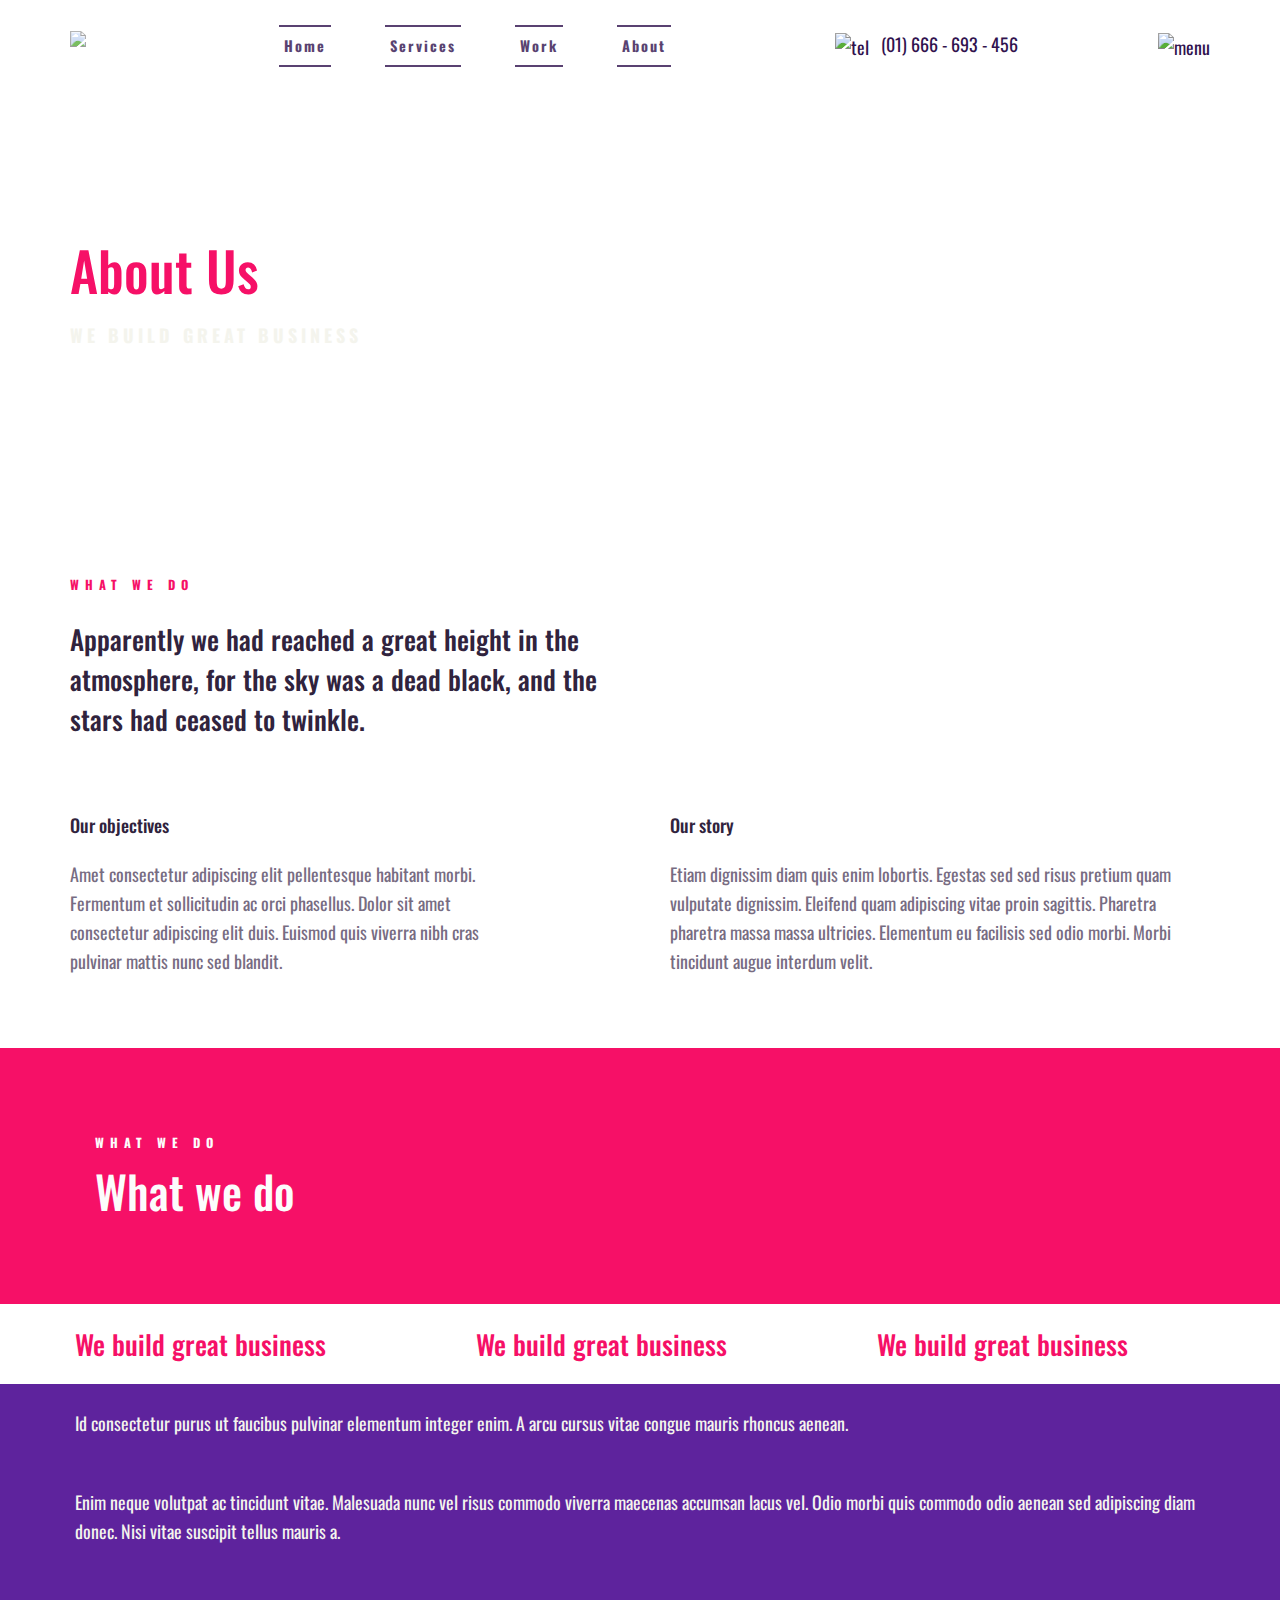
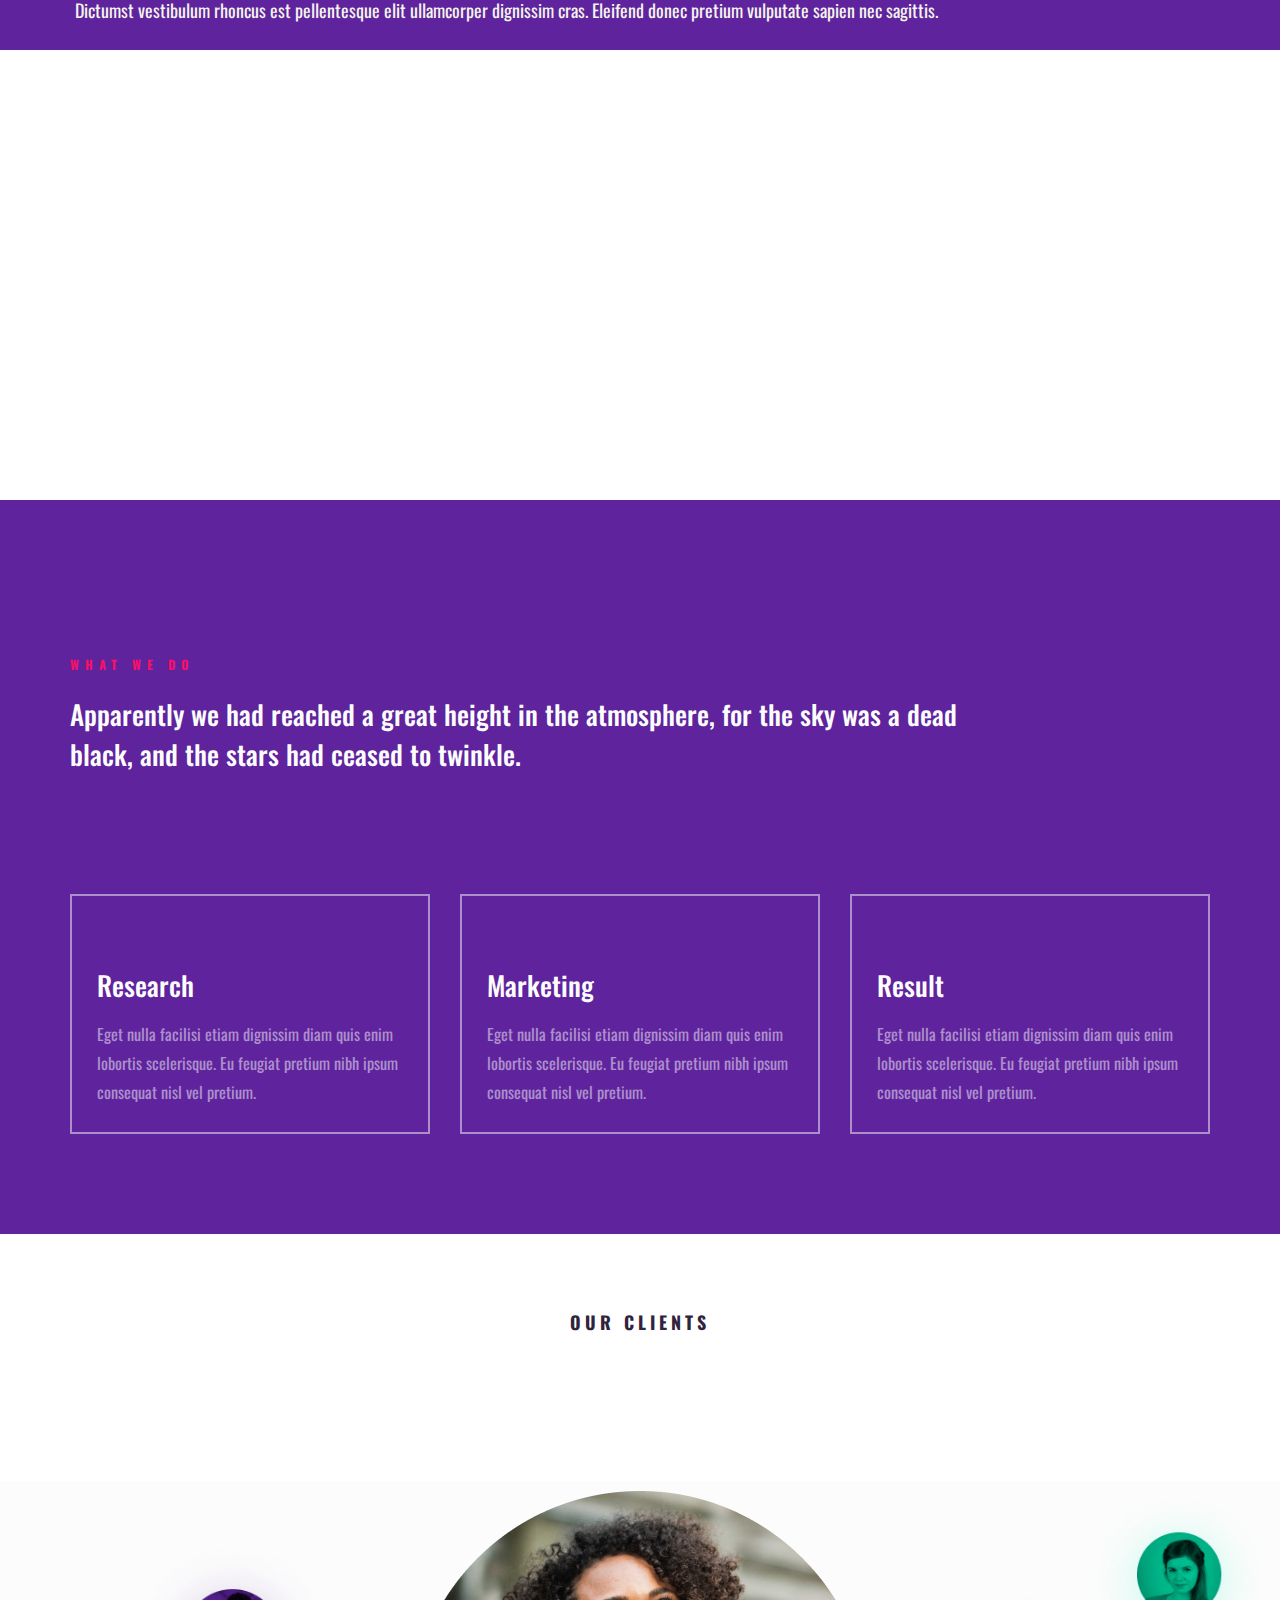
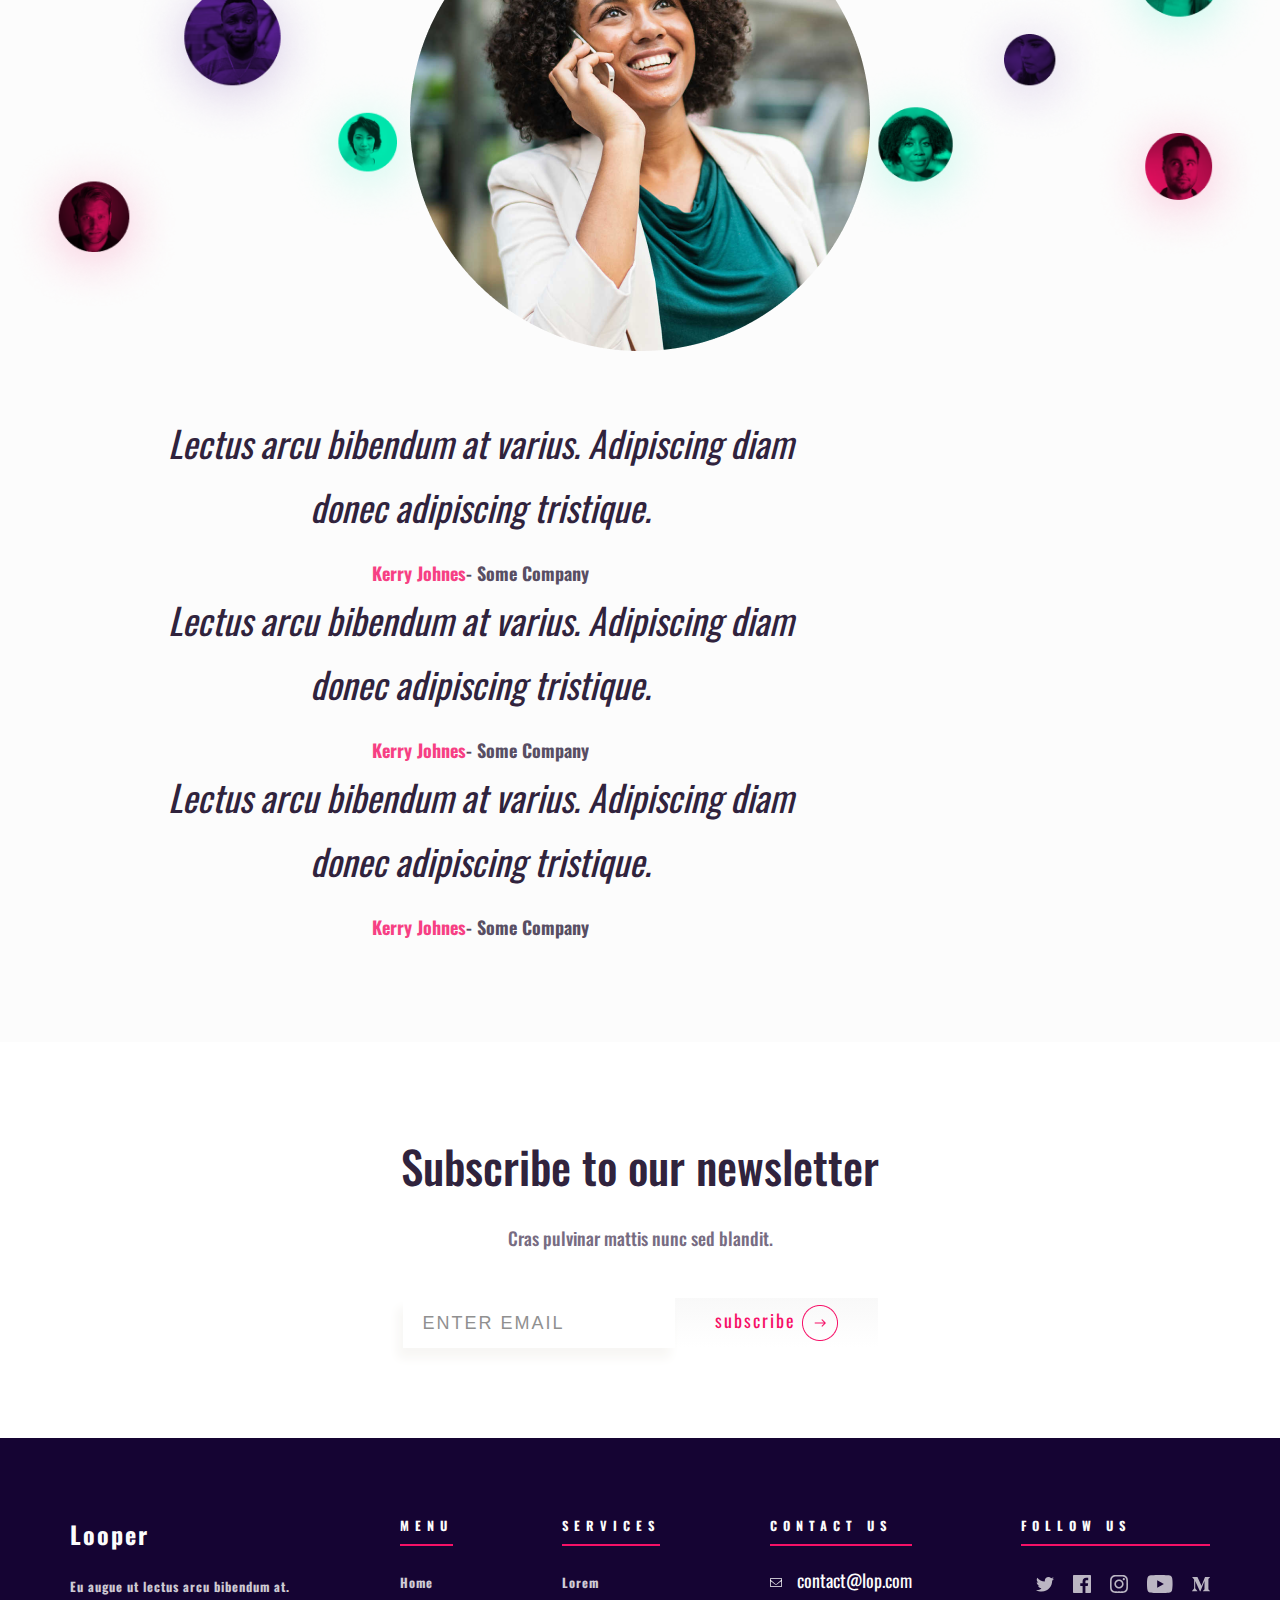
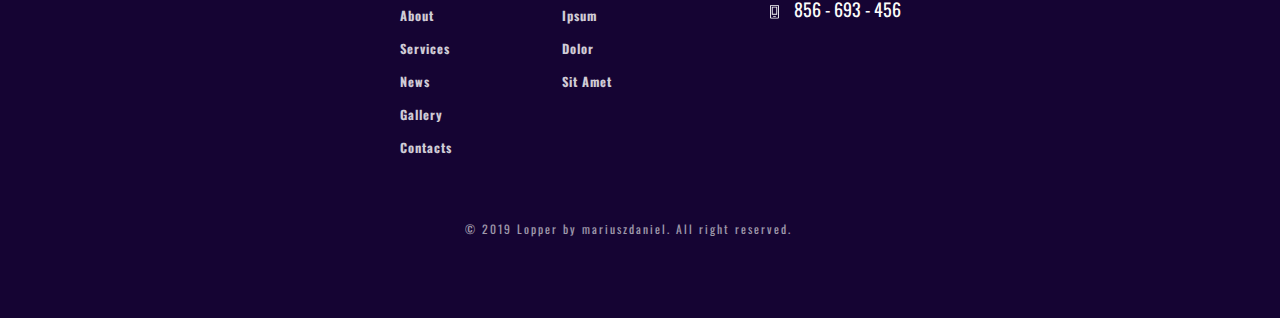
==== commit 9d8e541e: "Update index.html" ====
--- a/index.html
+++ b/index.html
@@ -1,216 +1,182 @@
 <!DOCTYPE html>
 <html lang="en">
-<head>
-    <meta charset="UTF-8">
-    <meta name="viewport" content="width=device-width, initial-scale=1.0">
-    <link href="https://fonts.googleapis.com/css?family=Manrope|Oswald:400,500,700&display=swap" rel="stylesheet">
-    <link rel="stylesheet" href="css/reset.css">
-    <link rel="stylesheet" type="text/css" href="//cdn.jsdelivr.net/npm/slick-carousel@1.8.1/slick/slick.css"/>
-    <link rel="stylesheet" href="css/style.css">
-    
-    <title>Loopper</title>
-</head>
+    <!DOCTYPE html>
+    <html lang="en">
+    <head>
+        <meta charset="UTF-8">
+        <meta name="viewport" content="width=device-width, initial-scale=1.0">
+        <link href="https://fonts.googleapis.com/css?family=Manrope|Oswald:400,500,700&display=swap" rel="stylesheet">
+        <link rel="stylesheet" href="css/reset.css">
+        <link rel="stylesheet" type="text/css" href="//cdn.jsdelivr.net/npm/slick-carousel@1.8.1/slick/slick.css"/>
+        <link rel="stylesheet" href="css/style-About.css">
+        
+        <title>Loopper-About</title>
+    </head>
 <body>
     <header class="header">
-        <div class="container">
+        <div class="sticky">
+            <div class="container">
             <div class="menu">
                 <div class="logo">
-                   <a href="#"><img src="img/Logo.svg" alt="Logo"></a>
+                   <a href="#"><img src="img/Logo-2.png" alt="Logo"></a>
                 </div>
                 
 
                 <!--############### nav animation -->
                 <nav class="cl-effect-18 nav-menu" id="cl-effect-18">
-					<a href="#cl-effect-18" data-hover="Desultory">Home</a>
+					<a href="index.html" data-hover="Desultory">Home</a>
 					<a href="#cl-effect-18" data-hover="Sumptuous">Services</a>
 					<a href="#cl-effect-18" data-hover="Scintilla">Work</a>
 					<a href="#cl-effect-18" data-hover="Propinquity">About</a>
 				</nav>
                 <div class="tell">
-                    <img src="img/tell.svg" alt="tel">
+                    <img src="img/tell-2.svg" alt="tel">
                     (01) 666 - 693 - 456
                 </div>
                 <!-- ########################### hamburger menu effect -->
                 <div class="burger" id="burger-btn">
-                    <img onclick="openNav()" src="img/burger.svg" alt="menu">
-                </div>
-
-
-                <div id="myNav" class="overlay">
-                    <a href="javascript:void(0)" class="closebtn" onclick="closeNav()">&times;</a>
-                    <div class="overlay-content">
-                      <a href="#">Home</a>
-                      <a href="#">Services</a>
-                      <a href="#">Work</a>
-                      <a href="#">About</a>
-                    </div>
-                  </div>
-
-            </div>
-            <div class="header-items">
-                <div class="header-text">
-                    <p>What we  do?</p>
-                    <h1>We grow</h1>
-                    <h1 class="h2">great business</h1>
-                </div>
-                <div class="header-scroll-text">
-                    <div class="scroll-text">
-                        <p>Scroll to see more</p>
-                    </div>
-                    <div class="arrow-text2">
-                        <img src="img/next.png" alt="">
-                    </div>
-                </div>
-            </div>
-        </div>
-        <div class="header-arrow">
-            <div class="arrow-text">Velit laoreet id donec ultrices. Ut lectus arcu bibendum varius.
-                 <img src="img/next.png" alt="">
-            </div>
-        </div>
+                    <img onclick="openNav()" src="img/burger-2.svg" alt="menu">
+                </div>
+
+
+                
+                      <div id="myNav" class="overlay">  
+                        <a href="javascript:void(0)" class="closebtn" onclick="closeNav()">&times;</a>
+                            <div class="overlay-content">
+                            <a href="#">Home</a>
+                            <a href="#">Services</a>
+                            <a href="#">Work</a>
+                            <a href="#">About</a>
+                            <a href="Gallery.html">Gallery</a>
+                            </div> 
+                        </div>
+
+            </div>
+        </div>
+        </div>
+        
     </header>
-    <!-- ###our -future section -->
-
-    <section class="our-future">
-        <div class="container">
-            <div class="our-intro">
-                <div class="intro">
-                    <div class="intro-h1">INTRO</div>
-                    <div class="intro-future">Our future</div>
-                    <div class="intro-text">
-                        Apparently we had reached a great height in the atmosphere, 
-                        for the sky was a dead black, and the stars had ceased to twinkle.
-                    </div>
-                    <div class="intro-text2">
-                        By the same illusion which lifts the horizon of the sea to the level of the spectator on a hillside, 
-                        the sable cloud beneath was dished out, and the car seemed to float in the middle of an immense dark sphere, 
-                        whose upper half was strewn with silver.
-                    </div>
-                    <div class="intro-btn">
-                        <a class="l2 link" href="#" value="Learn more">Learn more</a>
-                    </div>
-            </div>
-            <!-- <div class="our-person"> -->
-                <div class="person-img">
-                    <img src="img/Quote.png" alt="">
-                <!-- </div> -->
-                </div>
-            </div>
-        </div>
-    </section>
-
-    <!--$$$$$$$######### benefits -->
-    <section class="benefits">
-        <div class="container">
-            <div class="benefits-items">
-            <div class="ben-item">
-                <div class="beenefits-h1">
-                    <div class="ben-p">BENEFITS</div>
-                    <div class="ben-h1">Shaping the future</div>
-                    <div class="ben-h3">Eget nunc scelerisque viverra mauris in aliquam. 
-                        Dignissim sodales ut eu sem integer vitae. 
-                        Libero nunc consequat interdum varius.</div>
-                </div>
-                <div class="benefits-text">
-                    <ul>
-                        <li>Magna sit amet purus gravida. Sit amet porttitor eget dolor morbi non.</li>
-                        <li>Lectus vestibulum mattis ullamcorper velit sed ullamcorper.</li>
-                        <li>Diam phasellus vestibulum lorem sed risus ultricies tristique nulla. Dui faucibus in ornare quam viverra.</li>
-                        <li>Posuere ac ut consequat semper viverra.</li>
-                    </ul>
-                </div>
-                <div class="intro-btn">
-                    <a class="l2 link" href="#" value="Learn more">Learn more</a>
-                </div>
-            </div>
-                <div class="benefits-items-img">
-                    <div class="ben-img">
-                        <img width="422px" height="100%" class="mySlides" src="img/ben-img.png" alt="">
-                        <img class="mySlides" src="img/ben-img2.jpg" alt="">
-                        <img class="mySlides" src="img/ben-img3.jpg" alt="">
-                    </div>
-                    <div class="ben-img-text">
-                        Mobile Apps
-                    </div>
-                </div>
-                
-            </div>
-            <div class="ben-next-btn">
-                    <img class="prev" onclick="plusDivs(-1)" src="img/Left-Arrow.png" alt="">
-                    <img class="next" onclick="plusDivs(1)" src="img/Right -Arrow.png" alt="">
-                </div>
-        </div>
-    </section>
-    <!--### our services section -->
-
-    <section class="our-services">
-        <div class="container">
-            <div class="our-services-items">
-                <div class="services-text">
-                    <div class="services-text-h1">We are Amazing</div>
-                    <div class="services-text-h2">Our services</div>
-                    <div class="services-text-h3">Quam adipiscing vitae proin sagittis nisl rhoncus mattis rhoncus urna. 
-                        Quam elementum pulvinar etiam non. Eu consequat.
-                    </div>
-                </div>
-                <!-- <div class="about-services">
-
-                </div> -->
-            </div>
-            <div class="our-services-cards">
-                <div class="cards-1">
-                    <div class="card1">
-                        <img src="img/card-icon1.png" alt="">
-                        <h3>Webdesaign</h3>
-                        <p>Tincidunt lobortis feugiat vivamus at augue eget. 
-                            Risus feugiat in ante metus dictum. 
-                            Amet aliquam id diam maecenas.</p>
-                    </div>
-                    <div class="card2">
-                        <img src="img/card-icon2.png" alt="">
-                        <h3>Webdev</h3>
-                        <p>Eget nulla facilisi etiam dignissim diam quis 
-                            enim lobortis scelerisque. Eu feugiat pretium 
-                            nibh ipsum consequat nisl vel pretium. </p>
-                    </div>
-                    <div class="card3">
-                        <img src="img/card-icon3.png" alt="">
-                        <h3>Marketing</h3>
-                        <p>Eu augue ut lectus arcu bibendum at. 
-                            Pellentesque nec nam aliquam sem et 
-                            tortor consequat. </p>
-                    </div>
-                </div>
-                <div class="cards-1">
-                    <div class="card4">
-                        <img src="img/card-icon4.png" alt="">
-                        <h3>Marketing</h3>
-                        <p>Id venenatis a condimentum vitae. 
-                            Magna fermentum iaculis eu non diam phasellus 
-                            vestibulum lorem. 
-                            Tortor dignissim convallis aenean et..</p>
-                    </div>
-                    <div class="card5">
-                        <img src="img/card-icon5.png" alt="">
-                        <h3>Webdesaign</h3>
-                        <p>Sollicitudin ac orci phasellus egestas tellus 
-                            rutrum tellus pellentesque. 
-                            Malesuada fames ac turpis egestas sed. </p>
-                    </div>
-                    <div class="card6">
-                        <img src="img/card-icon6.png" alt="">
-                        <h3>Webdev</h3>
-                        <p>Integer quis auctor elit sed vulputate mi. 
-                            Semper auctor neque vitae tempus. Vulputate odio ut enim 
-                            blandit volutpat maecenas volutpat.</p>
-                    </div>
-                </div>
-                <div class="card-btn">
-                   <div class="intro-btn ">
-                        <a class="l2 link" href="#" value="Learn more">Learn more</a>
-                    </div> 
-                </div>
-                
+    <section class="header-items">
+        <div class="container">
+            <div class="header-item">
+                <h2>About Us</h2>
+                <p>We build great business</p>
+            </div>
+        </div>
+
+    </section>
+
+    <!--### what we do  section-->
+    <section class="what-we-do">
+        <div class="container">
+            <div class="what-item">
+                <p>what we do</p>
+                <h3>Apparently we had reached a great height in the atmosphere, 
+                    for the sky was a dead black, and the stars had ceased to twinkle.
+                </h3>
+            </div>
+            <div class="what-items">
+                <div class="what-item2">
+                <h3>Our objectives</h3>
+                <p>Amet consectetur adipiscing elit pellentesque habitant morbi. 
+                    Fermentum et sollicitudin ac orci phasellus. Dolor sit amet consectetur adipiscing elit duis. 
+                    Euismod quis viverra nibh cras pulvinar mattis nunc sed blandit.</p>
+            </div>
+            <div class="what-item2">
+                <h3>Our story</h3>
+                <p>Etiam dignissim diam quis enim lobortis. 
+                    Egestas sed sed risus pretium quam vulputate dignissim. 
+                    Eleifend quam adipiscing vitae proin sagittis. 
+                    Pharetra pharetra massa massa ultricies. 
+                    Elementum eu facilisis sed odio morbi. 
+                    Morbi tincidunt augue interdum velit.</p>
+            </div>
+            </div>
+            
+        </div>
+    </section>
+    <section class="what-we-do2">
+            <div class="we-do2-items">
+                <div class="we-do2-1">
+                    <div class="container">
+                       <p>what we do</p>
+                        <h3>What we do</h3> 
+                    </div>
+                    
+                </div>
+                </div>
+                <div class="what-we-do-item">
+                    <div class="we-do2-2">
+                        
+                            <p>We build great business</p>
+                            <p>We build great business</p>
+                            <p>We build great business</p>
+                        
+                    </div>
+                    <div class="we-do2-3">
+                        <p>Id consectetur purus ut faucibus pulvinar elementum integer enim. 
+                            A arcu cursus vitae congue mauris rhoncus aenean.</p>
+                        <p>Enim neque volutpat ac tincidunt vitae. 
+                            Malesuada nunc vel risus commodo viverra maecenas accumsan lacus vel. 
+                            Odio morbi quis commodo odio aenean sed adipiscing diam donec. 
+                            Nisi vitae suscipit tellus mauris a.</p>
+                        <p>Dictumst vestibulum rhoncus est pellentesque 
+                            elit ullamcorper dignissim cras. 
+                            Eleifend donec pretium vulputate sapien nec sagittis.</p>
+                    </div>
+                    <div class="we-do2-4">
+                        
+                    </div>
+                </div>
+                
+            
+    </section>
+
+    <!-- ###Aparently section  -->
+    <section class="aparently">
+        <div class="container">
+            <div class="aparently-item">
+                <p>What we do</p>
+                <h3>Apparently we had reached a great height in the atmosphere, 
+                    for the sky was a dead black, 
+                    and the stars had ceased to twinkle.</h3>
+            </div>
+            <div class="aparently-cards">
+                <div class="ap-card">
+                    <img src="img/ap-cards.svg" alt="">
+                    <h3>Research</h3>
+                    <p>Eget nulla facilisi etiam dignissim diam quis enim lobortis scelerisque. 
+                        Eu feugiat pretium nibh ipsum consequat nisl vel pretium. </p>
+                </div>
+                <div class="ap-card middle">
+                    <img src="img/ap-cards.svg" alt="">
+                    <h3>Marketing</h3>
+                    <p>Eget nulla facilisi etiam dignissim diam quis enim lobortis scelerisque. 
+                        Eu feugiat pretium nibh ipsum consequat nisl vel pretium. </p>
+                </div>
+                <div class="ap-card">
+                    <img src="img/ap-cards.svg" alt="">
+                    <h3>Result</h3>
+                    <p>Eget nulla facilisi etiam dignissim diam quis enim lobortis scelerisque. 
+                        Eu feugiat pretium nibh ipsum consequat nisl vel pretium. </p>
+                </div>
+            </div>
+        </div>
+    </section> 
+
+    <!--### our clients section  -->
+
+    <section class="our__clients">
+        <div class="container">
+            <div class="clients-p">
+                <p>Our clients</p>
+            </div>
+            <div class="client-signature">
+                <img src="img/signature.svg" alt="">
+                <img src="img/signature-2.svg" alt="">
+                <img src="img/signature.svg" alt="">
+                <img src="img/signature-2.svg" alt="">
+                <img src="img/signature.svg" alt="">
             </div>
         </div>
     </section>
@@ -224,9 +190,6 @@
                 <img src="img/lectus-img.png" alt="">
             </div>
             <div class="lectus-text-slider">
-                <!-- <div class="lectus-prev">
-                    <img src="img/lectus-Left.png" alt="">
-                </div> -->
                 <div class="lectus-slider">
                         <div class="lectus-text">
                             <h3>Lectus arcu bibendum at varius. 
@@ -247,10 +210,6 @@
                             <p><span>Kerry Johnes</span>- Some Company</p>
                         </div>
                 </div>
-                
-                <!-- <div class="lectus-next">
-                    <img src="img/lectus-Right.png" alt="">
-                </div> -->
                 
             </div>
         </div>
@@ -287,10 +246,10 @@
                     <h3>MENU</h3>
                     <ul>
                         <li><a href="#">Home</a></li>
-                        <li><a href="#">About</a></li>
+                        <li><a href="About.html">About</a></li>
                         <li><a href="#">Services</a></li>
                         <li><a href="#">News</a></li>
-                        <li><a href="#">Gallery</a></li>
+                        <li><a href="Gallery.html">Gallery</a></li>
                         <li><a href="#">Contacts</a></li>
                     </ul>
                 </div>
@@ -313,11 +272,11 @@
                 <div class="f-follow">
                     <div class="social-media">
                         <h3>FOLLOW US</h3>
-                        <img src="img/tweet.svg" alt="">
-                        <img src="img/fb.svg" alt="">
-                        <img src="img/instagram.svg" alt="">
-                        <img src="img/youtube.svg" alt="">
-                        <img src="img/Vector-M.svg" alt="">
+                        <a href=""><img src="img/tweet.svg" alt=""></a>
+                        <a href=""><img src="img/fb.svg" alt=""></a>
+                        <a href=""><img src="img/instagram.svg" alt=""></a>
+                        <a href=""><img src="img/youtube.svg" alt=""></a>
+                        <a href=""><img src="img/Vector-M.svg" alt=""></a>
                     </div>
                 </div>
             </div>
@@ -329,7 +288,7 @@
 
     <script src="https://code.jquery.com/jquery-3.4.1.min.js"></script>
     <script type="text/javascript" src="//cdn.jsdelivr.net/npm/slick-carousel@1.8.1/slick/slick.min.js"></script>
-    <!-- <script src="js/slick.min.js"></script> -->
-    <script src="js/main.js"></script>
+
+    <script src="js/About.js"></script>
 </body>
 </html>
--- a/css/style-About.css
+++ b/css/style-About.css
@@ -0,0 +1,809 @@
+
+*{
+    margin: 0;
+    padding: 0;
+    box-sizing: border-box;
+}
+
+
+body {
+    font-family: 'Oswald', sans-serif;
+    font-style: normal;
+    font-weight: normal;
+    font-size: 18px;
+    line-height: 29px;
+    color: #FCFCFC;
+}
+
+
+
+.container {
+    max-width: 1170px;
+    margin: 0 auto;
+    padding: 0 15px;
+}
+
+.menu {
+    display: flex;
+    justify-content: space-between;
+    padding: 15px 0;
+    align-items: center;
+    color: #30124E;
+    overflow: hidden;
+}
+
+
+
+
+nav a {
+    
+	position: relative;
+	display: inline-block;
+	margin: 15px 25px;
+	letter-spacing: 2px;
+	font-weight: 800;
+	text-shadow: 0 0 1px rgba(255,255,255,0.3);
+	font-size: 14.4px;
+}
+
+
+
+
+.arrow-text img {
+    position: relative;
+    animation: mymove 1.5s infinite ease-in;
+    /* animation-timing-function: ease; */
+}
+@keyframes mymove {
+    from {left: 0px;}
+    to {left: 30px;}
+  }
+  .arrow-text2 img {
+    position: relative;
+    animation: mymove2 1.5s infinite ease-in;
+    /* animation-timing-function: ease; */
+}
+@keyframes mymove2 {
+    from {left: 0px;}
+    to {left: 30px;}
+  }
+
+
+
+
+.cl-effect-18 {
+	position: relative;
+	z-index: 1;
+}
+
+.cl-effect-18 a {
+	padding: 0 5px;
+	color: #30124E;
+	font-weight: 800;
+	-webkit-transition: color 0.3s;
+	-moz-transition: color 0.3s;
+	transition: color 0.3s;
+}
+
+.cl-effect-18 a::before,
+.cl-effect-18 a::after {
+	position: absolute;
+	width: 100%;
+	left: 0;
+	top: 50%;
+	height: 2px;
+	margin-top: -1px;
+	background: #30124E;
+	content: '';
+	z-index: -1;
+	-webkit-transition: -webkit-transform 0.3s, opacity 0.3s;
+	-moz-transition: -moz-transform 0.3s, opacity 0.3s;
+	transition: transform 0.3s, opacity 0.3s;
+	pointer-events: none;
+}
+
+.cl-effect-18 a::before {
+	-webkit-transform: translateY(-20px);
+	-moz-transform: translateY(-20px);
+	transform: translateY(-20px);
+}
+
+.cl-effect-18 a::after {
+	-webkit-transform: translateY(20px);
+	-moz-transform: translateY(20px);
+	transform: translateY(20px);
+}
+
+.cl-effect-18 a:hover,
+.cl-effect-18 a:focus {
+	color: #F61067;
+}
+
+.cl-effect-18 a:hover::before,
+.cl-effect-18 a:hover::after,
+.cl-effect-18 a:focus::before,
+.cl-effect-18 a:focus::after {
+	opacity: 0.5;
+}
+
+.cl-effect-18 a:hover::before,
+.cl-effect-18 a:focus::before {
+	-webkit-transform: rotate(45deg);
+	-moz-transform: rotate(45deg);
+	transform: rotate(45deg);
+}
+
+.cl-effect-18 a:hover::after,
+.cl-effect-18 a:focus::after {
+	-webkit-transform: rotate(-45deg);
+	-moz-transform: rotate(-45deg);
+	transform: rotate(-45deg);
+}
+
+/* hamburger menu animatione */
+
+
+.overlay {
+    height: 0%;
+    width: 100%;
+    position: fixed;
+    z-index: 2;
+    top: 0;
+    left: 0;
+    background-color: rgb(0,0,0);
+    background-color: rgba(0, 0, 0, 0.5);
+    overflow-y: hidden;
+    transition: 0.5s;
+  }
+  
+  .overlay-content {
+    position: relative;
+    top: 25%;
+    width: 50%;
+    text-align: center;
+    margin: 30px auto;
+  }
+  
+  .overlay a {
+    padding: 8px;
+    margin-bottom: 10px;
+    text-decoration: none;
+    font-size: 36px;
+    color: #F61067;
+    display: block;
+    transition: 0.3s;
+  }
+  
+  .overlay a:hover, .overlay a:focus {
+    color: #f1f1f1;
+    transform: translateY(-10px) scale(1.2);
+    
+  }
+  
+  .overlay .closebtn {
+    position: absolute;
+    top: 20px;
+    right: 45px;
+    font-size: 60px;
+    
+  }
+  
+  @media screen and (max-height: 450px) {
+    .overlay {overflow-y: auto;}
+    .overlay a {font-size: 20px}
+    .overlay .closebtn {
+    font-size: 40px;
+    top: 15px;
+    right: 35px;
+    }
+  }
+  .burger {
+    cursor: pointer;
+}
+.tell img {
+    padding-right: 8px;
+}
+
+.sticky {
+  width: 100%;
+  position: fixed;
+  top: 0;
+  z-index: 100;
+  background-color: #fff;
+  overflow: hidden;
+}
+
+.header-items {
+    background-image: url(../img/header-bg-2.png);
+    background-repeat: no-repeat;
+    background-position: center;
+    overflow: hidden;
+    width: 100%;
+    background-size: cover;
+    margin-top: 120px;
+}
+
+.header-item {
+    padding: 110px 0;
+}
+
+.header-item h2 {
+    font-weight: 500;
+    font-size: 54px;
+    line-height: 80px;
+    color: #F61067;
+}
+
+.header-item p {
+    font-weight: 800;
+    line-height: 50px;
+    letter-spacing: 4px;
+    text-transform: uppercase;
+    color: #F4F4ED;
+}
+.what-item {
+    margin: 100px 0 72px;
+    max-width: 50%;
+}
+.what-item p{
+  font-weight: 800;
+  font-size: 12.6px;
+  letter-spacing: 6px;
+  text-transform: uppercase;
+  color: #F61067;
+  margin-bottom: 20px;
+}
+.what-item h3 {
+  font-weight: 500;
+  font-size: 27px;
+  line-height: 40px;
+  color: #30233d;
+}
+
+.what-items {
+  display: flex;
+  justify-content: space-between;
+  margin-bottom: 72px;
+}
+
+.what-item2 + .what-item2 {
+  margin-left: 150px;
+}
+
+.what-item2 h3{
+  padding-bottom: 20px;
+  font-weight: 500;
+  color: #30233d;
+}
+.what-item2 p{
+  line-height: 29px;
+  color: #776c82;
+}
+
+
+
+/*### what we do -2 section  */
+
+.we-do2-1 p {
+  font-weight: 800;
+  font-size: 12.6px;
+  text-transform: uppercase;
+  letter-spacing: 6px;
+}
+
+.we-do2-1 h3 {
+  font-weight: 500;
+  font-size: 45px;
+  line-height: 67px;
+
+}
+
+.we-do2-1 {
+  max-width: 100%;
+  background-color: #F61067;
+  padding: 80px;
+}
+/* .what-we-do2 {
+  position: relative;
+
+} */
+.what-we-do-item {
+  display: flex;
+  justify-content: space-between;
+}
+
+.we-do2-2 p {
+  font-weight: 500;
+  font-size: 27px;
+  line-height: 40px;
+  color: #F61067;
+  padding: 50px 150px;
+  width: 130%;
+}
+
+.we-do2-3 {
+  background-color: #5E239D;
+  color: #F4F4ED;
+  max-width: 100%;
+}
+.we-do2-3 p {
+  margin: 0 auto;
+  padding: 50px 150px;
+  
+}
+/* .we-do2-4 img{
+  height: 600px
+  
+}  */
+.we-do2-4 {
+  background-image: url(../img/we-do-img.png);
+  width: 120vh;
+  background-position: center;
+  background-repeat: no-repeat;
+}
+
+
+
+/* ### Aparently section  */
+
+
+.aparently {
+  background-color: #5E239D;
+}
+.aparently-item {
+  padding-top: 150px;
+  width: 80%;
+  padding-bottom: 20px;
+}
+
+.aparently-item p {
+  font-weight: 800;
+  font-size: 12.6px;
+  color: #F61067;
+  letter-spacing: 6px;
+  text-transform: uppercase;
+}
+
+.aparently-item h3 {
+  font-weight: 500;
+  font-size: 27px;
+  line-height: 40px;
+  padding-top: 15px;
+}
+
+
+/* aparently cards */
+
+.aparently-cards {
+  display: flex;
+  justify-content: space-between;
+  padding: 100px 0;
+
+}
+
+.ap-card {
+  border: 2px solid rgba(252,252,252,0.5);
+  padding: 25px;
+  cursor: pointer;
+  transition: 0.4s;
+  position: relative;
+}
+.middle{
+  margin: 0 30px;
+}
+
+.ap-card h3 {
+  font-weight: 500;
+  font-size: 27px;
+  line-height: 40px;
+  padding: 15px 0;
+  
+  
+}
+
+.ap-card p {
+  font-size: 16.2px;
+  opacity: 0.5;
+  transform: translateY(0px);
+  transition: all 0.5s;
+  /* display: flex;
+  align-self: start; */
+}
+
+.ap-card:hover {
+  border: 2px solid #fff;
+  border-radius: 5px;
+  background-color: #F61067;
+}
+
+.ap-card img {
+  transform: translateY(0px);
+  transition: all 0.6s;
+  /* display: flex;
+  align-self: end; */
+}
+
+.ap-card:hover img {
+  transform: translateY(20px);
+  filter: drop-shadow(2px 4px 6px white) brightness(0.3);
+  
+}
+.ap-card:hover h3 {
+  transform: translate(50%, -50px);
+  transition-duration: 0.5s;
+  filter: blur(1px);
+}
+
+.ap-card:hover p {
+  transform: translateY(-20px);
+  opacity: 1;
+}
+
+
+/* clients p section  */
+
+.our__clients {
+  padding: 30px 0;
+}
+
+.clients-p {
+  font-weight: 800;
+  font-size: 18px;
+  line-height: 37px;
+  align-items: center;
+  text-align: center;
+  letter-spacing: 4px;
+  text-transform: uppercase;
+  color: #30233d;
+  margin: 40px 0;
+}
+
+.client-signature {
+  display: flex;
+  justify-content: space-between;
+  padding-bottom: 50px;
+  flex-wrap: wrap;
+}
+.client-signature img {
+  padding-bottom: 20px;
+  margin: 0 auto;
+}
+
+
+/* lectus ################ */
+
+
+.lectus {
+  background-color: #FCFCFC;
+  background-image: url(../img/Faces.png);
+  background-repeat: no-repeat;
+  background-position: center top;
+  background-size: contain;
+}
+
+.lectus-img img {
+  display: block;
+  margin: 0 auto;
+  padding-top: 10px;
+  max-width: 100%;
+}
+
+.lectus-text-slider {
+  align-items: center;
+  display: flex;
+  justify-content: space-between;
+  margin-top: 60px;
+  text-align: center;
+  min-width: 0;
+  padding-bottom: 100px;
+}
+
+.lectus-text h3{
+  max-width: 700px;
+  font-style: italic;
+  font-size: 36px;
+  line-height: 64px;
+  color: #30233d;
+  margin: 0 auto;
+}
+
+.lectus-text p {
+  
+  font-weight: 800;
+  padding-top: 20px;
+  color: #30233d;
+  opacity: 0.8;
+}
+
+.lectus-text p span{
+  color: #F61067;
+}
+
+/* slider lectus/ */
+
+.lectus-slider {
+  min-width: 0;
+  position: relative;
+  padding: 0px 60px;
+}
+
+.slick-list {
+  overflow: hidden;
+}
+
+.slick-track {
+  display: flex;
+}
+
+.lectus-slider .slick-arrow {
+  position: absolute;
+  top: 50%;
+  z-index: 10;
+  font-size: 0;
+  width: 36px;
+  height: 36px;
+  border: none;
+}
+
+.lectus-slider .slick-arrow.slick-prev{
+  left: 0;
+  background: url(../img/lectus-Left.png) 0 0 / 100% no-repeat;
+  z-index: 11;
+}
+.lectus-slider .slick-arrow.slick-next{
+  right: 0;
+  background: url(../img/lectus-Right.png) 0 0 / 100% no-repeat;
+}
+
+.lectus-slider .slick-arrow.slick-active {
+  box-shadow: 1px  rgba(0, 0, 0, 0.5);
+}
+
+.sub {
+  max-width: 620px;
+  text-align: center;
+  margin: 45px auto;
+  padding: 45px 0;
+}
+
+.sub h3 {
+  font-weight: 500;
+  font-size: 45px;
+  line-height: 67px;
+  color: #30233d;
+  margin-bottom: 25px;
+}
+
+.sub p {
+  color: #776c82;
+  font-weight: 500;
+  margin-bottom: 45px;
+}
+
+.sub-input {
+  display: flex;
+  justify-content: center;
+}
+
+.sub-input input {
+  border: none;
+  padding: 0 20px;
+  box-shadow: -5px 10px 10px rgb(246,245,242);
+  letter-spacing: 2px;
+  opacity: 0.8;
+}
+
+.sub-input-btn {
+  color: #F61067;
+  padding: 7px 40px;
+  background: linear-gradient(180deg, rgba(242, 242, 242, 0.5) 0%, rgba(255, 255, 255, 0) 100%);
+  letter-spacing: 2px;
+  cursor: pointer;
+  transition: all 0.5s;
+}
+
+.sub-input-btn:hover {
+  box-shadow: -5px 10px 10px rgb(246,245,242);
+}
+
+.footer {
+  background-color: #150433;
+  padding: 25px 0;
+}
+
+.footer-items {
+  display: flex;
+  justify-content: space-between;
+  padding: 50px 0 0 0;
+  flex-wrap: wrap;
+}
+.footer-items li img{
+  padding-right: 15px;
+}
+
+.social-media a {
+  padding-left: 15px;
+}
+
+.footer-items h3 {
+  font-weight: 800;
+  font-size: 12.6px;
+  line-height: 26px;
+  letter-spacing: 6px;
+  border-bottom: 2px solid #f61067;
+  margin-bottom: 20px;
+  padding-bottom: 5px;
+}
+.footer-items h2 {
+  font-weight: 900;
+  font-size: 24px;
+  line-height: 43px;
+  letter-spacing: 2px;
+  padding-bottom: 15px;
+}
+
+.footer-items p, a {
+  font-weight: bold;
+  font-size: 12.6px;
+  letter-spacing: 1px;
+  line-height: 32px;
+  opacity: 0.8;
+  transition: 0.5s;
+
+}
+
+.copy {
+  max-width: 350px;
+  font-size: 11.7px;
+  opacity: 0.6;
+  margin: 50px auto;
+  letter-spacing: 2px;
+}
+
+.footer-items a:hover {
+  color: #F61067;
+}
+
+
+/* ### media teg  */
+
+/*### @media header */
+
+@media (max-width: 920px) {
+  .nav-menu {
+      display: none;
+  }
+  .header-items {
+      margin-top: 40px;
+  }
+}
+
+@media (max-width: 750px) {
+ .what-item {
+   margin-top: 30px;
+ }
+ .what-item2 {
+   overflow: scroll;
+   max-height: 200px;
+ }
+ .we-do2-2 {
+   display: none !important;
+ }
+}
+
+@media (max-width: 415px) {
+  .header-scroll-text {
+      display: none;
+  }
+}
+
+@media (max-width: 410px) {
+  .header-scroll-text {
+      display: none;
+  }
+  .header-arrow {
+      max-width: 100%;
+      font-size: 16px;
+  }
+  .arrow-text img {
+      display: none;
+  }
+  .header-text h1 {
+      font-weight: 700;
+      font-size: 40px;
+      line-height: 50px;
+  }
+  .tell {
+      font-size: 12px;
+  }
+  .tell img {
+      width: 24px;
+  }
+  .menu {
+      padding: 10px 0;
+  }
+  .logo img{
+      width: 80px;
+  }
+}
+
+@media(max-width: 500px) {
+  .what-item {
+    max-width: 100%;
+    margin-bottom: 30px;
+  }
+
+  .what-item h3 {
+    font-size: 30px;
+    line-height: 30px;
+  }
+  .what-item2 {
+    max-height: 150px;
+  }
+  .what-item2 + .what-item2 {
+    margin-left: 50px;
+}
+
+.aparently-item {
+  padding-top: 50px !important;
+}
+.aparently-cards {
+  padding: 30px 0 !important;
+}
+.lectus-text h3  {
+  font-size: 24px !important;
+  line-height: 28px !important;
+}
+}
+
+@media(max-width: 1400px) {
+  .what-we-do-item {
+    flex-wrap: wrap;
+  }
+  .we-do2-2 {
+    display: flex;
+  }
+  .we-do2-2 p {
+    padding: 20px 75px;
+  }
+  .we-do2-4 img {
+    display: none;
+  }
+  .we-do2-4 {
+    background-image: url(../img/399.jpg);
+    background-position: center;
+    background-repeat: no-repeat;
+    background-size: cover;
+    width: 100%;
+    height: 50vh;
+  }
+  .we-do2-3 p {
+    padding: 25px 75px;
+  }
+}
+
+@media(max-width: 900px) {
+  .aparently-cards {
+    flex-wrap: wrap;
+  }
+  .middle {
+    margin: 30px 0;
+  }
+  .f-loop, .f-menu, .f-serv, .f-cont, .f-follow {
+    padding-right: 15px;
+}
+}
+
+@media(max-width: 520px) {
+  .sub {
+      max-width: 100%;
+  }
+  .sub h3 {
+      font-size: 32px !important;
+      line-height: 40px !important;
+      
+  }
+  .sub-input {
+      flex-wrap: wrap;
+  }
+}
